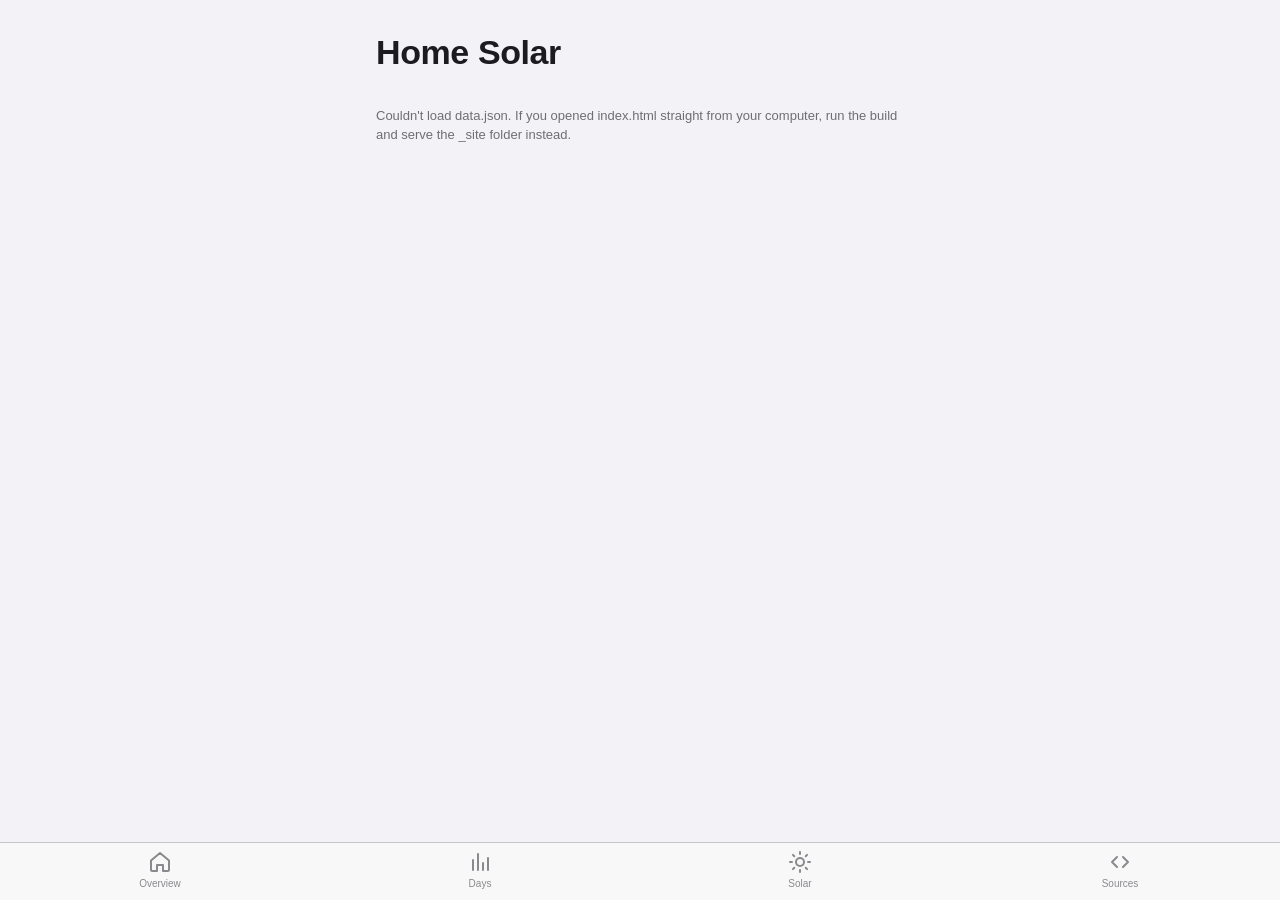
==== web/index.html @ be5fdb55 "Turn off pinch and double-tap zoom Co-Authored-By: Claude Opus 5.5 <noreply@anthropic.com> Claude-Se" ====
<!doctype html>
<html lang="en">
<head>
<meta charset="utf-8">
<meta name="viewport" content="width=device-width, initial-scale=1, maximum-scale=1, user-scalable=no, viewport-fit=cover">
<meta name="theme-color" content="#F2F2F7" media="(prefers-color-scheme: light)">
<meta name="theme-color" content="#000000" media="(prefers-color-scheme: dark)">
<meta name="apple-mobile-web-app-capable" content="yes">
<meta name="apple-mobile-web-app-status-bar-style" content="default">
<meta name="apple-mobile-web-app-title" content="Solar">
<meta name="robots" content="noindex">
<title>Home Solar</title>
<link rel="icon" href="icon.svg" type="image/svg+xml">
<link rel="apple-touch-icon" href="icon-180.png">
<link rel="manifest" href="manifest.webmanifest">
<link rel="stylesheet" href="style.css">
</head>
<body>
<main id="view" aria-live="polite"></main>
<nav class="tabs" aria-label="Tabs">
  <a href="#overview" data-tab="overview"><svg viewBox="0 0 24 24" aria-hidden="true"><path d="M3 10.5L12 3l9 7.5V20a1 1 0 0 1-1 1h-5v-6h-6v6H4a1 1 0 0 1-1-1z"/></svg>Overview</a>
  <a href="#days" data-tab="days"><svg viewBox="0 0 24 24" aria-hidden="true"><path d="M5 20V10M10 20V4M15 20v-7M20 20V8"/></svg>Days</a>
  <a href="#solar" data-tab="solar"><svg viewBox="0 0 24 24" aria-hidden="true"><circle cx="12" cy="12" r="4"/><path d="M12 2v2M12 20v2M4.9 4.9l1.4 1.4M17.7 17.7l1.4 1.4M2 12h2M20 12h2M4.9 19.1l1.4-1.4M17.7 6.3l1.4-1.4"/></svg>Solar</a>
  <a href="#sources" data-tab="sources"><svg viewBox="0 0 24 24" aria-hidden="true"><path d="M9 7L4 12l5 5M15 7l5 5-5 5"/></svg>Sources</a>
</nav>
<script src="app.js"></script>
</body>
</html>
---- web/style.css ----
:root {
  --bg: #F2F2F7;
  --card: #FFFFFF;
  --text: #1C1C1E;
  --muted: #6E6E73;
  --faint: #8A8A8E;
  --sep: #E5E5EA;
  --track: #E5E5EA;
  --chev: #C4C4C6;
  --tabbar: rgba(249, 249, 249, 0.92);
  --tabline: #C6C6C8;
  --accent: #0A66D8;
  --grid: #0A66D8;
  --solar: #F08A00;
  --back: #1BAF7A;
  --select: #EEF3FB;
  --good: #248A3D;
  color-scheme: light;
}
@media (prefers-color-scheme: dark) {
  :root {
    --bg: #000000;
    --card: #1C1C1E;
    --text: #F5F5F7;
    --muted: #A1A1A6;
    --faint: #8E8E93;
    --sep: #38383A;
    --track: #3A3A3C;
    --chev: #5A5A5E;
    --tabbar: rgba(22, 22, 24, 0.92);
    --tabline: #38383A;
    --accent: #409CFF;
    --grid: #409CFF;
    --solar: #FF9F0A;
    --back: #22B07D;
    --select: #1F2A3A;
    --good: #30D158;
    color-scheme: dark;
  }
}

* { box-sizing: border-box; }
html { -webkit-text-size-adjust: 100%; touch-action: pan-x pan-y; }  /* no pinch or double-tap zoom */
body {
  margin: 0;
  background: var(--bg);
  color: var(--text);
  font: 17px/1.3 -apple-system, BlinkMacSystemFont, "SF Pro Text", "Helvetica Neue", Helvetica, Arial, sans-serif;
  -webkit-font-smoothing: antialiased;
  -webkit-tap-highlight-color: transparent;
}
a { color: var(--accent); }
button { font: inherit; color: inherit; }
.num { font-variant-numeric: tabular-nums; }

main {
  max-width: 560px;
  margin: 0 auto;
  padding: calc(env(safe-area-inset-top) + 28px) 16px calc(env(safe-area-inset-bottom) + 104px);
  display: flex;
  flex-direction: column;
  gap: 20px;
}

/* headers */
.head { display: flex; align-items: flex-end; justify-content: space-between; gap: 12px; }
.eyebrow { font-size: 13px; font-weight: 600; letter-spacing: .2px; color: var(--muted); text-transform: uppercase; }
h1 { margin: 2px 0 0; font-size: 34px; font-weight: 700; letter-spacing: -.4px; }
.monthnav { display: flex; gap: 4px; }
.monthnav button {
  width: 44px; height: 44px; border: 0; border-radius: 22px; background: var(--card);
  display: grid; place-items: center; cursor: pointer; color: var(--accent);
}
.monthnav button:disabled { color: var(--chev); cursor: default; }
.monthnav svg { width: 18px; height: 18px; fill: none; stroke: currentColor; stroke-width: 2.4; stroke-linecap: round; stroke-linejoin: round; }

/* cards */
.card { background: var(--card); border-radius: 16px; padding: 18px; display: flex; flex-direction: column; gap: 12px; }
.label { font-size: 15px; color: var(--muted); }
.small { font-size: 13px; color: var(--muted); line-height: 1.45; }
.hero { display: flex; align-items: baseline; gap: 6px; }
.hero b { font-size: 56px; font-weight: 600; letter-spacing: -1.5px; line-height: 1; }
.hero span { font-size: 20px; font-weight: 500; color: var(--muted); }
.split { display: flex; height: 8px; gap: 2px; border-radius: 4px; overflow: hidden; }
.split i { display: block; height: 100%; }
.legend { display: flex; flex-wrap: wrap; gap: 6px 16px; font-size: 13px; color: var(--muted); }
.legend span { display: inline-flex; align-items: center; gap: 6px; }
.legend i { width: 8px; height: 8px; border-radius: 2px; display: inline-block; }

.tiles { display: grid; grid-template-columns: repeat(2, minmax(0, 1fr)); gap: 12px; }
.tile { background: var(--card); border-radius: 16px; padding: 14px 16px; display: flex; flex-direction: column; gap: 4px; }
.tile .k { display: flex; align-items: center; gap: 6px; font-size: 13px; color: var(--muted); }
.tile .k svg { width: 14px; height: 14px; fill: none; stroke-width: 2.4; stroke-linecap: round; stroke-linejoin: round; }
.tile .v { font-size: 26px; font-weight: 600; }
.tile .v small { font-size: 15px; font-weight: 500; color: var(--muted); }

/* grouped list */
.list { background: var(--card); border-radius: 12px; overflow: hidden; }
.row { display: flex; justify-content: space-between; align-items: center; gap: 12px; padding: 12px 16px; min-height: 46px; }
.row + .row { border-top: .5px solid var(--sep); }
.row .val { color: var(--muted); text-align: right; }
.row .strong { color: var(--text); font-weight: 600; }
a.row { color: var(--text); text-decoration: none; }
.chev { width: 9px; height: 15px; fill: none; stroke: var(--chev); stroke-width: 2.2; stroke-linecap: round; stroke-linejoin: round; flex-shrink: 0; }
.section { font-size: 13px; color: var(--muted); padding: 0 16px; margin-bottom: -12px; text-transform: uppercase; }
.foot { font-size: 13px; color: var(--muted); padding: 0 16px; margin-top: -12px; line-height: 1.4; }
.ok { color: var(--good); font-weight: 500; }

.icon { width: 30px; height: 30px; border-radius: 7px; display: grid; place-items: center; flex-shrink: 0; }
.icon svg { width: 18px; height: 18px; fill: none; stroke: #fff; stroke-width: 2.2; stroke-linecap: round; stroke-linejoin: round; }

/* days chart */
.seg { display: flex; gap: 2px; padding: 2px; border-radius: 9px; background: var(--track); margin-bottom: -8px; }
.seg button { flex: 1; min-height: 32px; border: 0; border-radius: 7px; background: transparent; font-size: 13px; font-weight: 500; cursor: pointer; }
.seg button[aria-pressed="true"] { background: var(--card); box-shadow: 0 1px 3px rgba(0,0,0,.12); }
@media (prefers-color-scheme: dark) { .seg button[aria-pressed="true"] { background: #636366; } }
.chartwrap { position: relative; }
.chart { display: flex; align-items: stretch; gap: 2px; }
.chart button {
  flex: 1; min-width: 0; padding: 0; border: 0; border-radius: 4px; background: transparent; cursor: pointer;
  display: flex; flex-direction: column;
}
.chart button[aria-pressed="true"] { background: var(--select); }
.chart .up { display: flex; flex-direction: column; justify-content: flex-end; align-items: center; }
.chart .dn { display: flex; flex-direction: column; justify-content: flex-start; align-items: center; border-top: 1px solid var(--sep); }
.chart i { display: block; width: min(7px, 70%); flex-shrink: 0; }
.chart .gap { opacity: .25; }
.avg { position: absolute; left: 0; right: 0; border-top: 1.5px dashed var(--muted); opacity: .7; pointer-events: none; }
.legend i.dash { width: 12px; height: 0; border-top: 1.5px dashed var(--muted); border-radius: 0; }
.axis { display: flex; justify-content: space-between; font-size: 11px; color: var(--muted); padding: 0 2px; }

/* today curve */
.curve { width: 100%; height: 120px; display: block; }

/* panels */
.pgrid { display: grid; grid-template-columns: repeat(4, minmax(0, 1fr)); gap: 8px; margin-top: -8px; }
.panel { background: var(--card); border-radius: 12px; padding: 10px 10px 9px; display: flex; flex-direction: column; gap: 4px; outline-offset: -2px; }
.panel .id { font-size: 12px; color: var(--muted); }
.panel .wh { font-size: 19px; font-weight: 600; }
.panel .wh small { font-size: 12px; font-weight: 500; color: var(--muted); }
.bar { height: 4px; border-radius: 2px; background: var(--track); overflow: hidden; }
.bar i { display: block; height: 100%; background: var(--solar); }
.bar.thick { height: 8px; border-radius: 4px; }
.back { display: inline-flex; align-items: center; gap: 2px; min-height: 44px; margin: -14px 0 -18px -6px; text-decoration: none; font-size: 17px; }
.back svg { width: 22px; height: 22px; fill: none; stroke: currentColor; stroke-width: 2.4; stroke-linecap: round; stroke-linejoin: round; }

.empty { text-align: center; padding: 28px 18px; align-items: center; }
.empty .big { width: 52px; height: 52px; border-radius: 14px; display: grid; place-items: center; background: var(--solar); }
.empty .big svg { width: 28px; height: 28px; fill: none; stroke: #fff; stroke-width: 2; stroke-linecap: round; }
.empty h2 { margin: 4px 0 0; font-size: 20px; font-weight: 600; }

/* tab bar */
.tabs {
  position: fixed; left: 0; right: 0; bottom: 0; z-index: 5;
  display: flex; justify-content: space-around;
  padding: 7px 0 calc(env(safe-area-inset-bottom) + 6px);
  background: var(--tabbar);
  -webkit-backdrop-filter: saturate(180%) blur(20px); backdrop-filter: saturate(180%) blur(20px);
  border-top: .5px solid var(--tabline);
}
.tabs a {
  display: flex; flex-direction: column; align-items: center; gap: 3px; min-width: 64px; min-height: 44px;
  color: var(--faint); text-decoration: none; font-size: 10px; font-weight: 500;
}
.tabs a[aria-current="page"] { color: var(--accent); }
.tabs svg { width: 24px; height: 24px; fill: none; stroke: currentColor; stroke-width: 2; stroke-linecap: round; stroke-linejoin: round; }

.loading { color: var(--muted); text-align: center; padding-top: 30vh; }
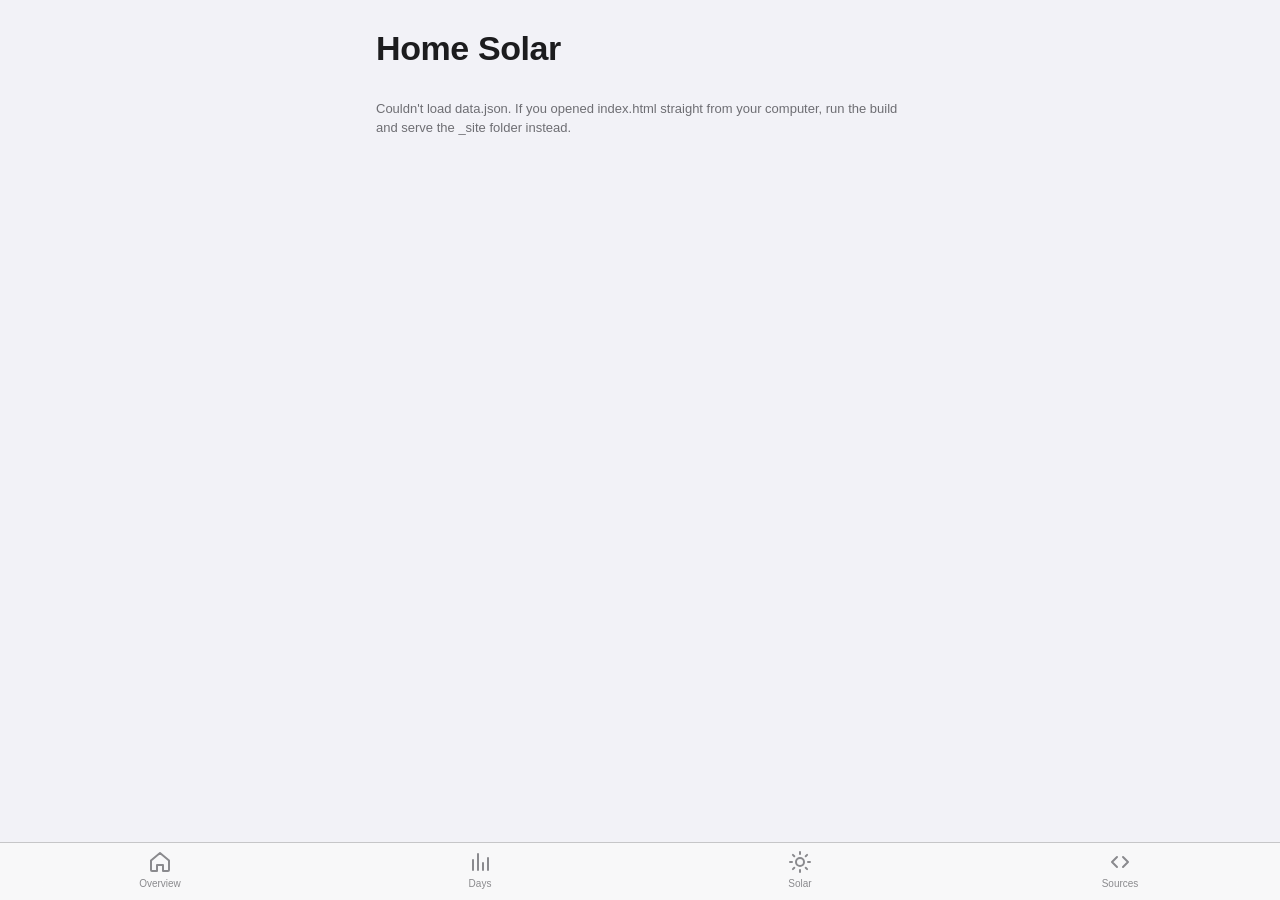
==== commit 63101cd0: "Encrypt the published data and add a passphrase / Face ID lock With a SITE_PASSPHRASE secret, the bu" ====
--- a/web/index.html
+++ b/web/index.html
@@ -23,6 +23,7 @@
   <a href="#solar" data-tab="solar"><svg viewBox="0 0 24 24" aria-hidden="true"><circle cx="12" cy="12" r="4"/><path d="M12 2v2M12 20v2M4.9 4.9l1.4 1.4M17.7 17.7l1.4 1.4M2 12h2M20 12h2M4.9 19.1l1.4-1.4M17.7 6.3l1.4-1.4"/></svg>Solar</a>
   <a href="#sources" data-tab="sources"><svg viewBox="0 0 24 24" aria-hidden="true"><path d="M9 7L4 12l5 5M15 7l5 5-5 5"/></svg>Sources</a>
 </nav>
+<script src="lock.js"></script>
 <script src="app.js"></script>
 </body>
 </html>
--- a/web/style.css
+++ b/web/style.css
@@ -13,6 +13,7 @@
   --grid: #0A66D8;
   --solar: #F08A00;
   --back: #1BAF7A;
+  --warn: #D97706;
   --select: #EEF3FB;
   --good: #248A3D;
   color-scheme: light;
@@ -33,6 +34,7 @@
     --grid: #409CFF;
     --solar: #FF9F0A;
     --back: #22B07D;
+    --warn: #FF9F0A;
     --select: #1F2A3A;
     --good: #30D158;
     color-scheme: dark;
@@ -65,7 +67,7 @@
 /* headers */
 .head { display: flex; align-items: flex-end; justify-content: space-between; gap: 12px; }
 .eyebrow { font-size: 13px; font-weight: 600; letter-spacing: .2px; color: var(--muted); text-transform: uppercase; }
-h1 { margin: 2px 0 0; font-size: 34px; font-weight: 700; letter-spacing: -.4px; }
+h1 { margin: 2px 0 0; font-size: 34px; line-height: 1.1; font-weight: 700; letter-spacing: -.4px; }
 .monthnav { display: flex; gap: 4px; }
 .monthnav button {
   width: 44px; height: 44px; border: 0; border-radius: 22px; background: var(--card);
@@ -73,6 +75,37 @@
 }
 .monthnav button:disabled { color: var(--chev); cursor: default; }
 .monthnav svg { width: 18px; height: 18px; fill: none; stroke: currentColor; stroke-width: 2.4; stroke-linecap: round; stroke-linejoin: round; }
+
+/* month chips */
+.seg.years { margin: -6px 0 0; }
+.seg.years button { font-size: 15px; min-height: 34px; }
+.chips { display: flex; gap: 8px; overflow-x: auto; margin: -8px -16px 0; padding: 2px 16px 4px; scrollbar-width: none; scroll-behavior: smooth; }
+.chips::-webkit-scrollbar { display: none; }
+.chip { flex-shrink: 0; min-height: 36px; padding: 0 14px; border: 0; border-radius: 18px; background: var(--card); color: var(--text); font-size: 15px; font-weight: 500; cursor: pointer; }
+.chip[aria-pressed="true"] { background: var(--accent); color: #fff; }
+
+/* highlights */
+.hls .hl { display: flex; gap: 12px; padding: 14px 16px; }
+.hls .hl + .hl { border-top: .5px solid var(--sep); }
+.hl-ic { width: 22px; flex-shrink: 0; padding-top: 1px; }
+.hl-ic svg { width: 20px; height: 20px; fill: none; stroke: currentColor; stroke-width: 2; stroke-linecap: round; stroke-linejoin: round; }
+.hl-body { display: flex; flex-direction: column; gap: 3px; min-width: 0; flex: 1; }
+.hl-t { font-size: 16px; font-weight: 600; }
+.cmp { display: flex; flex-direction: column; gap: 6px; margin-top: 8px; }
+.cmp-row { display: grid; grid-template-columns: 76px minmax(0, 1fr) 40px; align-items: center; gap: 8px; font-size: 13px; }
+.cmp-l { color: var(--muted); white-space: nowrap; overflow: hidden; text-overflow: ellipsis; }
+.cmp-bar { height: 8px; border-radius: 4px; background: var(--track); overflow: hidden; }
+.cmp-bar i { display: block; height: 100%; border-radius: 4px; }
+.cmp-v { text-align: right; font-weight: 500; }
+.cmp-u { font-size: 11px; color: var(--muted); text-align: right; }
+
+/* year chart */
+.ychart { display: flex; gap: 4px; align-items: flex-end; }
+.ybar { flex: 1; min-width: 0; padding: 4px 0 0; border: 0; border-radius: 6px; background: transparent; cursor: pointer; display: flex; flex-direction: column; align-items: center; gap: 4px; opacity: .4; }
+.ybar.on { opacity: 1; background: var(--select); }
+.ystack { display: flex; flex-direction: column; justify-content: flex-end; align-items: center; width: 100%; }
+.ystack i { display: block; width: min(16px, 70%); }
+.ylab { font-size: 11px; color: var(--muted); padding-bottom: 4px; }
 
 /* cards */
 .card { background: var(--card); border-radius: 16px; padding: 18px; display: flex; flex-direction: column; gap: 12px; }
@@ -129,25 +162,18 @@
 .legend i.dash { width: 12px; height: 0; border-top: 1.5px dashed var(--muted); border-radius: 0; }
 .axis { display: flex; justify-content: space-between; font-size: 11px; color: var(--muted); padding: 0 2px; }
 
+/* alerts */
+.banner { display: flex; align-items: center; gap: 12px; padding: 14px 16px; border-radius: 14px; background: color-mix(in srgb, var(--warn) 16%, var(--card)); color: var(--text); text-decoration: none; }
+.banner-ic { color: var(--warn); width: 24px; flex-shrink: 0; }
+.banner-ic svg, .hl-list .hl-ic svg { width: 22px; height: 22px; fill: none; stroke: currentColor; stroke-width: 2; stroke-linecap: round; stroke-linejoin: round; }
+
+/* weather and sun */
+.wx { display: flex; align-items: center; gap: 12px; }
+.sunarc { width: 100%; height: auto; display: block; }
+
 /* today curve */
 .curve { width: 100%; height: 120px; display: block; }
 
-/* panels */
-.pgrid { display: grid; grid-template-columns: repeat(4, minmax(0, 1fr)); gap: 8px; margin-top: -8px; }
-.panel { background: var(--card); border-radius: 12px; padding: 10px 10px 9px; display: flex; flex-direction: column; gap: 4px; outline-offset: -2px; }
-.panel .id { font-size: 12px; color: var(--muted); }
-.panel .wh { font-size: 19px; font-weight: 600; }
-.panel .wh small { font-size: 12px; font-weight: 500; color: var(--muted); }
-.bar { height: 4px; border-radius: 2px; background: var(--track); overflow: hidden; }
-.bar i { display: block; height: 100%; background: var(--solar); }
-.bar.thick { height: 8px; border-radius: 4px; }
-.back { display: inline-flex; align-items: center; gap: 2px; min-height: 44px; margin: -14px 0 -18px -6px; text-decoration: none; font-size: 17px; }
-.back svg { width: 22px; height: 22px; fill: none; stroke: currentColor; stroke-width: 2.4; stroke-linecap: round; stroke-linejoin: round; }
-
-.empty { text-align: center; padding: 28px 18px; align-items: center; }
-.empty .big { width: 52px; height: 52px; border-radius: 14px; display: grid; place-items: center; background: var(--solar); }
-.empty .big svg { width: 28px; height: 28px; fill: none; stroke: #fff; stroke-width: 2; stroke-linecap: round; }
-.empty h2 { margin: 4px 0 0; font-size: 20px; font-weight: 600; }
 
 /* tab bar */
 .tabs {
@@ -166,3 +192,23 @@
 .tabs svg { width: 24px; height: 24px; fill: none; stroke: currentColor; stroke-width: 2; stroke-linecap: round; stroke-linejoin: round; }
 
 .loading { color: var(--muted); text-align: center; padding-top: 30vh; }
+
+/* small bars */
+.bar { height: 4px; border-radius: 2px; background: var(--track); overflow: hidden; display: block; }
+.bar i { display: block; height: 100%; background: var(--solar); border-radius: inherit; }
+.bar.thick { height: 8px; border-radius: 4px; }
+
+/* lock screen */
+body.locked .tabs { display: none; }
+.lock { min-height: 70vh; display: flex; flex-direction: column; align-items: center; justify-content: center; gap: 14px; max-width: 360px; margin: 0 auto; width: 100%; }
+.lock-ic { width: 64px; height: 64px; border-radius: 18px; background: var(--solar); display: grid; place-items: center; }
+.lock-ic svg { width: 32px; height: 32px; fill: none; stroke: #fff; stroke-width: 2; stroke-linecap: round; stroke-linejoin: round; }
+.lock-form { display: flex; flex-direction: column; gap: 8px; width: 100%; }
+.lock-form input { height: 50px; border-radius: 12px; border: 0; background: var(--card); color: var(--text); font-size: 17px; padding: 0 16px; }
+.lock-form input:focus { outline: 2px solid var(--accent); }
+.btn { display: flex; align-items: center; justify-content: center; gap: 8px; width: 100%; min-height: 50px; border: 0; border-radius: 12px; background: var(--accent); color: #fff; font-size: 17px; font-weight: 600; cursor: pointer; }
+.btn svg { width: 22px; height: 22px; fill: none; stroke: currentColor; stroke-width: 2; stroke-linecap: round; stroke-linejoin: round; }
+.btn.secondary { background: var(--card); color: var(--accent); }
+.btn:disabled { opacity: .6; }
+.err { color: var(--warn); min-height: 1.2em; margin: 0; text-align: center; }
+button.linkrow { width: 100%; border: 0; border-top: .5px solid var(--sep); background: transparent; color: var(--warn); font-size: 17px; text-align: left; cursor: pointer; }
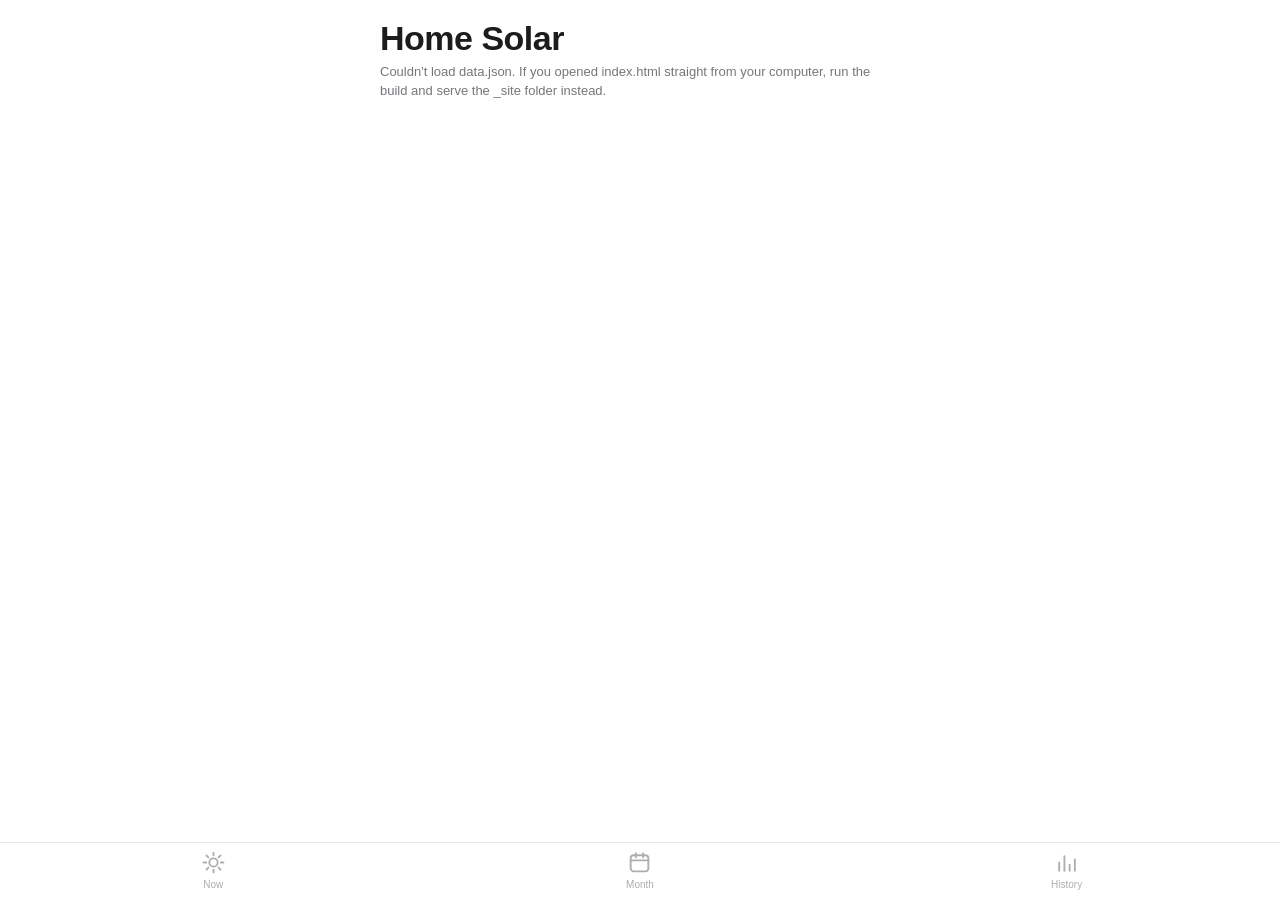
==== commit 179c627c: "Redesign: Now, Month and History tabs with settings in a sheet Two data colours (graphite for the gr" ====
--- a/web/index.html
+++ b/web/index.html
@@ -3,7 +3,7 @@
 <head>
 <meta charset="utf-8">
 <meta name="viewport" content="width=device-width, initial-scale=1, maximum-scale=1, user-scalable=no, viewport-fit=cover">
-<meta name="theme-color" content="#F2F2F7" media="(prefers-color-scheme: light)">
+<meta name="theme-color" content="#FFFFFF" media="(prefers-color-scheme: light)">
 <meta name="theme-color" content="#000000" media="(prefers-color-scheme: dark)">
 <meta name="apple-mobile-web-app-capable" content="yes">
 <meta name="apple-mobile-web-app-status-bar-style" content="default">
@@ -18,10 +18,9 @@
 <body>
 <main id="view" aria-live="polite"></main>
 <nav class="tabs" aria-label="Tabs">
-  <a href="#overview" data-tab="overview"><svg viewBox="0 0 24 24" aria-hidden="true"><path d="M3 10.5L12 3l9 7.5V20a1 1 0 0 1-1 1h-5v-6h-6v6H4a1 1 0 0 1-1-1z"/></svg>Overview</a>
-  <a href="#days" data-tab="days"><svg viewBox="0 0 24 24" aria-hidden="true"><path d="M5 20V10M10 20V4M15 20v-7M20 20V8"/></svg>Days</a>
-  <a href="#solar" data-tab="solar"><svg viewBox="0 0 24 24" aria-hidden="true"><circle cx="12" cy="12" r="4"/><path d="M12 2v2M12 20v2M4.9 4.9l1.4 1.4M17.7 17.7l1.4 1.4M2 12h2M20 12h2M4.9 19.1l1.4-1.4M17.7 6.3l1.4-1.4"/></svg>Solar</a>
-  <a href="#sources" data-tab="sources"><svg viewBox="0 0 24 24" aria-hidden="true"><path d="M9 7L4 12l5 5M15 7l5 5-5 5"/></svg>Sources</a>
+  <a href="#now" data-tab="now"><svg viewBox="0 0 24 24" aria-hidden="true"><circle cx="12" cy="12" r="4"/><path d="M12 2.5v2.5M12 19v2.5M2.5 12H5M19 12h2.5M5.3 5.3l1.8 1.8M16.9 16.9l1.8 1.8M5.3 18.7l1.8-1.8M16.9 7.1l1.8-1.8"/></svg>Now</a>
+  <a href="#month" data-tab="month"><svg viewBox="0 0 24 24" aria-hidden="true"><rect x="3.5" y="5" width="17" height="15.5" rx="3"/><path d="M3.5 10h17M8.5 3v4M15.5 3v4"/></svg>Month</a>
+  <a href="#history" data-tab="history"><svg viewBox="0 0 24 24" aria-hidden="true"><path d="M5 20v-8M10 20V6M15 20v-6M20 20V9"/></svg>History</a>
 </nav>
 <script src="lock.js"></script>
 <script src="app.js"></script>
--- a/web/style.css
+++ b/web/style.css
@@ -1,42 +1,45 @@
+/* Two data colors only: graphite is what you pay the grid, orange is what the roof makes.
+   Green and red are kept for system status. Sections are separated by rules, not cards. */
 :root {
-  --bg: #F2F2F7;
-  --card: #FFFFFF;
+  --bg: #FFFFFF;
   --text: #1C1C1E;
-  --muted: #6E6E73;
-  --faint: #8A8A8E;
-  --sep: #E5E5EA;
-  --track: #E5E5EA;
-  --chev: #C4C4C6;
-  --tabbar: rgba(249, 249, 249, 0.92);
-  --tabline: #C6C6C8;
-  --accent: #0A66D8;
-  --grid: #0A66D8;
-  --solar: #F08A00;
-  --back: #1BAF7A;
-  --warn: #D97706;
-  --select: #EEF3FB;
-  --good: #248A3D;
+  --muted: #76767B;
+  --faint: #AEAEB2;
+  --rule: #E6E6E9;
+  --well: #F2F2F4;
+  --grid: #3A3A3C;
+  --grid-est: #8E8E93;
+  --sun: #E8830C;
+  --sunwash: #FBE3C4;
+  --ok: #2E9E5B;
+  --bad: #D33A2C;
+  --tabbar: rgba(255, 255, 255, 0.92);
+  --scrim: rgba(0, 0, 0, 0.32);
+  --sheet: #FFFFFF;
+  /* kept for the lock screen */
+  --card: var(--well);
+  --accent: var(--text);
+  --solar: var(--sun);
+  --warn: var(--bad);
   color-scheme: light;
 }
 @media (prefers-color-scheme: dark) {
   :root {
     --bg: #000000;
-    --card: #1C1C1E;
     --text: #F5F5F7;
-    --muted: #A1A1A6;
-    --faint: #8E8E93;
-    --sep: #38383A;
-    --track: #3A3A3C;
-    --chev: #5A5A5E;
-    --tabbar: rgba(22, 22, 24, 0.92);
-    --tabline: #38383A;
-    --accent: #409CFF;
-    --grid: #409CFF;
-    --solar: #FF9F0A;
-    --back: #22B07D;
-    --warn: #FF9F0A;
-    --select: #1F2A3A;
-    --good: #30D158;
+    --muted: #9C9CA1;
+    --faint: #5E5E63;
+    --rule: #2A2A2D;
+    --well: #1C1C1E;
+    --grid: #C7C7CC;
+    --grid-est: #6E6E73;
+    --sun: #FF9F0A;
+    --sunwash: #3D2A0F;
+    --ok: #30D158;
+    --bad: #FF6B5E;
+    --tabbar: rgba(18, 18, 20, 0.92);
+    --scrim: rgba(0, 0, 0, 0.6);
+    --sheet: #1C1C1E;
     color-scheme: dark;
   }
 }
@@ -47,133 +50,161 @@
   margin: 0;
   background: var(--bg);
   color: var(--text);
-  font: 17px/1.3 -apple-system, BlinkMacSystemFont, "SF Pro Text", "Helvetica Neue", Helvetica, Arial, sans-serif;
+  font: 17px/1.4 -apple-system, BlinkMacSystemFont, "SF Pro Text", "Helvetica Neue", Helvetica, Arial, sans-serif;
   -webkit-font-smoothing: antialiased;
   -webkit-tap-highlight-color: transparent;
 }
-a { color: var(--accent); }
+body.noscroll { overflow: hidden; }
+a { color: inherit; }
 button { font: inherit; color: inherit; }
-.num { font-variant-numeric: tabular-nums; }
+.num, .v, td { font-variant-numeric: tabular-nums; }
+:focus-visible { outline: 2px solid var(--sun); outline-offset: 2px; }
 
 main {
   max-width: 560px;
   margin: 0 auto;
-  padding: calc(env(safe-area-inset-top) + 28px) 16px calc(env(safe-area-inset-bottom) + 104px);
-  display: flex;
-  flex-direction: column;
-  gap: 20px;
-}
-
-/* headers */
-.head { display: flex; align-items: flex-end; justify-content: space-between; gap: 12px; }
-.eyebrow { font-size: 13px; font-weight: 600; letter-spacing: .2px; color: var(--muted); text-transform: uppercase; }
-h1 { margin: 2px 0 0; font-size: 34px; line-height: 1.1; font-weight: 700; letter-spacing: -.4px; }
-.monthnav { display: flex; gap: 4px; }
-.monthnav button {
-  width: 44px; height: 44px; border: 0; border-radius: 22px; background: var(--card);
-  display: grid; place-items: center; cursor: pointer; color: var(--accent);
-}
-.monthnav button:disabled { color: var(--chev); cursor: default; }
-.monthnav svg { width: 18px; height: 18px; fill: none; stroke: currentColor; stroke-width: 2.4; stroke-linecap: round; stroke-linejoin: round; }
-
-/* month chips */
-.seg.years { margin: -6px 0 0; }
-.seg.years button { font-size: 15px; min-height: 34px; }
-.chips { display: flex; gap: 8px; overflow-x: auto; margin: -8px -16px 0; padding: 2px 16px 4px; scrollbar-width: none; scroll-behavior: smooth; }
-.chips::-webkit-scrollbar { display: none; }
-.chip { flex-shrink: 0; min-height: 36px; padding: 0 14px; border: 0; border-radius: 18px; background: var(--card); color: var(--text); font-size: 15px; font-weight: 500; cursor: pointer; }
-.chip[aria-pressed="true"] { background: var(--accent); color: #fff; }
-
-/* highlights */
-.hls .hl { display: flex; gap: 12px; padding: 14px 16px; }
-.hls .hl + .hl { border-top: .5px solid var(--sep); }
-.hl-ic { width: 22px; flex-shrink: 0; padding-top: 1px; }
-.hl-ic svg { width: 20px; height: 20px; fill: none; stroke: currentColor; stroke-width: 2; stroke-linecap: round; stroke-linejoin: round; }
-.hl-body { display: flex; flex-direction: column; gap: 3px; min-width: 0; flex: 1; }
-.hl-t { font-size: 16px; font-weight: 600; }
-.cmp { display: flex; flex-direction: column; gap: 6px; margin-top: 8px; }
-.cmp-row { display: grid; grid-template-columns: 76px minmax(0, 1fr) 40px; align-items: center; gap: 8px; font-size: 13px; }
-.cmp-l { color: var(--muted); white-space: nowrap; overflow: hidden; text-overflow: ellipsis; }
-.cmp-bar { height: 8px; border-radius: 4px; background: var(--track); overflow: hidden; }
-.cmp-bar i { display: block; height: 100%; border-radius: 4px; }
-.cmp-v { text-align: right; font-weight: 500; }
-.cmp-u { font-size: 11px; color: var(--muted); text-align: right; }
-
-/* year chart */
-.ychart { display: flex; gap: 4px; align-items: flex-end; }
-.ybar { flex: 1; min-width: 0; padding: 4px 0 0; border: 0; border-radius: 6px; background: transparent; cursor: pointer; display: flex; flex-direction: column; align-items: center; gap: 4px; opacity: .4; }
-.ybar.on { opacity: 1; background: var(--select); }
-.ystack { display: flex; flex-direction: column; justify-content: flex-end; align-items: center; width: 100%; }
-.ystack i { display: block; width: min(16px, 70%); }
-.ylab { font-size: 11px; color: var(--muted); padding-bottom: 4px; }
-
-/* cards */
-.card { background: var(--card); border-radius: 16px; padding: 18px; display: flex; flex-direction: column; gap: 12px; }
-.label { font-size: 15px; color: var(--muted); }
-.small { font-size: 13px; color: var(--muted); line-height: 1.45; }
-.hero { display: flex; align-items: baseline; gap: 6px; }
-.hero b { font-size: 56px; font-weight: 600; letter-spacing: -1.5px; line-height: 1; }
-.hero span { font-size: 20px; font-weight: 500; color: var(--muted); }
-.split { display: flex; height: 8px; gap: 2px; border-radius: 4px; overflow: hidden; }
-.split i { display: block; height: 100%; }
-.legend { display: flex; flex-wrap: wrap; gap: 6px 16px; font-size: 13px; color: var(--muted); }
-.legend span { display: inline-flex; align-items: center; gap: 6px; }
-.legend i { width: 8px; height: 8px; border-radius: 2px; display: inline-block; }
-
-.tiles { display: grid; grid-template-columns: repeat(2, minmax(0, 1fr)); gap: 12px; }
-.tile { background: var(--card); border-radius: 16px; padding: 14px 16px; display: flex; flex-direction: column; gap: 4px; }
-.tile .k { display: flex; align-items: center; gap: 6px; font-size: 13px; color: var(--muted); }
-.tile .k svg { width: 14px; height: 14px; fill: none; stroke-width: 2.4; stroke-linecap: round; stroke-linejoin: round; }
-.tile .v { font-size: 26px; font-weight: 600; }
-.tile .v small { font-size: 15px; font-weight: 500; color: var(--muted); }
-
-/* grouped list */
-.list { background: var(--card); border-radius: 12px; overflow: hidden; }
-.row { display: flex; justify-content: space-between; align-items: center; gap: 12px; padding: 12px 16px; min-height: 46px; }
-.row + .row { border-top: .5px solid var(--sep); }
-.row .val { color: var(--muted); text-align: right; }
-.row .strong { color: var(--text); font-weight: 600; }
-a.row { color: var(--text); text-decoration: none; }
-.chev { width: 9px; height: 15px; fill: none; stroke: var(--chev); stroke-width: 2.2; stroke-linecap: round; stroke-linejoin: round; flex-shrink: 0; }
-.section { font-size: 13px; color: var(--muted); padding: 0 16px; margin-bottom: -12px; text-transform: uppercase; }
-.foot { font-size: 13px; color: var(--muted); padding: 0 16px; margin-top: -12px; line-height: 1.4; }
-.ok { color: var(--good); font-weight: 500; }
-
-.icon { width: 30px; height: 30px; border-radius: 7px; display: grid; place-items: center; flex-shrink: 0; }
-.icon svg { width: 18px; height: 18px; fill: none; stroke: #fff; stroke-width: 2.2; stroke-linecap: round; stroke-linejoin: round; }
-
-/* days chart */
-.seg { display: flex; gap: 2px; padding: 2px; border-radius: 9px; background: var(--track); margin-bottom: -8px; }
-.seg button { flex: 1; min-height: 32px; border: 0; border-radius: 7px; background: transparent; font-size: 13px; font-weight: 500; cursor: pointer; }
-.seg button[aria-pressed="true"] { background: var(--card); box-shadow: 0 1px 3px rgba(0,0,0,.12); }
-@media (prefers-color-scheme: dark) { .seg button[aria-pressed="true"] { background: #636366; } }
-.chartwrap { position: relative; }
-.chart { display: flex; align-items: stretch; gap: 2px; }
-.chart button {
-  flex: 1; min-width: 0; padding: 0; border: 0; border-radius: 4px; background: transparent; cursor: pointer;
-  display: flex; flex-direction: column;
-}
-.chart button[aria-pressed="true"] { background: var(--select); }
-.chart .up { display: flex; flex-direction: column; justify-content: flex-end; align-items: center; }
-.chart .dn { display: flex; flex-direction: column; justify-content: flex-start; align-items: center; border-top: 1px solid var(--sep); }
-.chart i { display: block; width: min(7px, 70%); flex-shrink: 0; }
-.chart .gap { opacity: .25; }
-.avg { position: absolute; left: 0; right: 0; border-top: 1.5px dashed var(--muted); opacity: .7; pointer-events: none; }
-.legend i.dash { width: 12px; height: 0; border-top: 1.5px dashed var(--muted); border-radius: 0; }
-.axis { display: flex; justify-content: space-between; font-size: 11px; color: var(--muted); padding: 0 2px; }
-
-/* alerts */
-.banner { display: flex; align-items: center; gap: 12px; padding: 14px 16px; border-radius: 14px; background: color-mix(in srgb, var(--warn) 16%, var(--card)); color: var(--text); text-decoration: none; }
-.banner-ic { color: var(--warn); width: 24px; flex-shrink: 0; }
-.banner-ic svg, .hl-list .hl-ic svg { width: 22px; height: 22px; fill: none; stroke: currentColor; stroke-width: 2; stroke-linecap: round; stroke-linejoin: round; }
-
-/* weather and sun */
-.wx { display: flex; align-items: center; gap: 12px; }
-.sunarc { width: 100%; height: auto; display: block; }
-
-/* today curve */
-.curve { width: 100%; height: 120px; display: block; }
-
+  padding: calc(env(safe-area-inset-top) + 20px) max(20px, env(safe-area-inset-right)) calc(env(safe-area-inset-bottom) + 100px) max(20px, env(safe-area-inset-left));
+}
+
+/* type: one scale */
+h1 { margin: 0; font-size: 34px; line-height: 1.1; font-weight: 700; letter-spacing: -.5px; }
+h2 { margin: 0; font-size: 17px; font-weight: 600; }
+.eyebrow { font-size: 13px; font-weight: 500; color: var(--muted); }
+.label, .group-label { font-size: 13px; font-weight: 500; color: var(--muted); }
+.group-label { margin: 0 0 2px; }
+.sub + .group-label, .rows + .group-label { margin-top: 22px; }
+.sub { font-size: 13px; color: var(--muted); line-height: 1.45; margin: 6px 0 0; }
+.lead { font-size: 15px; margin: 10px 0 0; }
+.big { font-size: 44px; font-weight: 600; letter-spacing: -1.2px; line-height: 1.05; margin-top: 2px; }
+.big.long { font-size: 36px; letter-spacing: -1px; }
+.big small { font-size: 20px; font-weight: 500; letter-spacing: -.2px; color: var(--muted); }
+.sun { color: var(--sun); }
+.ink { color: var(--text); }
+.dim { color: var(--faint); }
+.bad { color: var(--bad); }
+.okc { color: var(--ok); }
+b { font-weight: 600; }
+
+/* page structure */
+.top { display: flex; align-items: flex-end; justify-content: space-between; gap: 12px; padding: 24px 0 4px; }
+section { padding: 22px 0; border-top: 1px solid var(--rule); }
+section.first { border-top: 0; padding-top: 16px; }
+.strip + section.first { border-top: 1px solid var(--rule); padding-top: 22px; margin-top: 14px; }
+.pair { display: grid; grid-template-columns: minmax(0, 1fr) minmax(0, 1fr); gap: 16px; }
+.trio { display: grid; grid-template-columns: repeat(3, minmax(0, 1fr)); gap: 10px; }
+.trio .n { font-size: 22px; font-weight: 600; letter-spacing: -.3px; margin-top: 2px; }
+
+/* header controls */
+.steps { display: flex; gap: 8px; padding-bottom: 4px; }
+.steps button, .iconbtn {
+  width: 36px; height: 36px; border: 0; border-radius: 18px; background: var(--well); color: var(--text);
+  display: grid; place-items: center; font-size: 22px; line-height: 1; cursor: pointer; padding: 0 0 2px; text-decoration: none;
+  position: relative;
+}
+.steps button::after, .iconbtn::after { content: ""; position: absolute; inset: -4px; } /* 44pt touch target */
+.steps button:disabled { color: var(--faint); cursor: default; }
+.iconbtn svg { width: 22px; height: 22px; fill: none; stroke: currentColor; stroke-width: 1.8; stroke-linecap: round; }
+.iconbtn circle { fill: var(--well); }
+.done { border: 0; background: transparent; color: var(--sun); font-size: 17px; font-weight: 600; cursor: pointer; padding: 8px 0 8px 12px; min-height: 44px; }
+
+/* month strip: the year's bars are the month picker */
+.strip { display: grid; grid-template-columns: repeat(12, minmax(0, 1fr)); gap: 3px; margin-top: 14px; }
+.strip button { border: 0; background: transparent; padding: 0; cursor: pointer; display: flex; flex-direction: column; align-items: stretch; gap: 4px; min-height: 52px; }
+.strip button:disabled { cursor: default; }
+.strip .sb { height: 34px; display: flex; align-items: flex-end; }
+.strip .sb i { display: block; width: 100%; border-radius: 2px; background: var(--faint); opacity: .55; }
+.strip .sb i.thin { height: 3px; }
+.strip .sb i.none { height: 8px; background: transparent; border: 1px dashed var(--rule); opacity: 1; }
+.strip button[aria-pressed="true"] .sb i { background: var(--text); opacity: 1; }
+.strip .sl { font-size: 11px; color: var(--faint); text-align: center; }
+.strip button[aria-pressed="true"] .sl { color: var(--text); font-weight: 600; }
+
+/* proportion bar */
+.split { display: flex; height: 10px; gap: 2px; border-radius: 5px; overflow: hidden; margin-top: 18px; }
+.split i { display: block; min-width: 2px; }
+
+/* charts */
+.chart { display: block; margin-top: 12px; overflow: visible; }
+.chart text { font-size: 11px; fill: var(--muted); }
+.chart text.strong { fill: var(--text); font-weight: 600; }
+.chart text.sunlabel { fill: var(--sun); font-weight: 600; }
+.chart .gridline { stroke: var(--rule); stroke-width: 1; }
+.chart .axisline { stroke: var(--rule); stroke-width: 1; }
+.chart .avgline { stroke: var(--text); stroke-width: 1; stroke-dasharray: 2 3; }
+.chart .b-grid { fill: var(--grid); }
+.chart .b-grid.est { fill: var(--grid-est); }
+.chart .b-sun { fill: var(--sun); }
+.chart .sel { fill: var(--well); }
+.chart .hit { fill: transparent; cursor: pointer; }
+.chart .hit:focus-visible { outline: none; stroke: var(--sun); stroke-width: 2; }
+.chart .ghost { fill: none; stroke: var(--faint); stroke-width: 1.5; stroke-dasharray: 2 4; }
+.chart .sunfill { fill: var(--sunwash); }
+.chart .sunline { fill: none; stroke: var(--sun); stroke-width: 2.2; stroke-linejoin: round; }
+.chart .dot { fill: var(--sun); stroke: var(--bg); stroke-width: 2; }
+
+/* facts */
+.facts p { margin: 0; padding: 11px 0; border-bottom: 1px solid var(--rule); font-size: 15px; }
+.facts p:last-child { border-bottom: 0; padding-bottom: 0; }
+
+/* rows and tables */
+.rows .r { display: flex; justify-content: space-between; align-items: baseline; gap: 12px; padding: 11px 0; border-bottom: 1px solid var(--rule); font-size: 15px; }
+.rows .r:last-child { border-bottom: 0; }
+.rows .r .v { text-align: right; font-weight: 500; }
+.rows .r.sun .v { color: var(--sun); }
+.rows .r.minor { padding: 6px 0; border-bottom: 0; color: var(--muted); }
+.rows .r.minor .v { font-weight: 400; }
+.rows .r.total { border-top: 1px solid var(--text); }
+.rows .indent { padding-left: 14px; }
+.gap { height: 18px; }
+table.ledger { width: 100%; border-collapse: collapse; font-size: 15px; }
+.ledger th { font-size: 12px; font-weight: 500; color: var(--muted); text-align: right; padding: 0 0 8px; }
+.ledger td { text-align: right; padding: 10px 0; border-top: 1px solid var(--rule); }
+.ledger th:first-child, .ledger td:first-child { text-align: left; }
+.ledger td.sun { color: var(--sun); font-weight: 600; }
+.ledger.years tr { cursor: pointer; }
+.ledger.years td:first-child { font-weight: 600; }
+
+/* status */
+.status { display: flex; align-items: center; gap: 10px; font-size: 15px; }
+.status + .status { margin-top: 12px; }
+.status .right { margin: 0 0 0 auto; }
+.status.bad > span { display: flex; flex-direction: column; }
+.status .sub { margin: 0; }
+.status .right { margin-left: auto; }
+.dot-s { width: 8px; height: 8px; border-radius: 4px; background: var(--ok); flex-shrink: 0; }
+.dot-s.unknown { background: var(--faint); }
+.status.bad .dot-s { background: var(--bad); align-self: flex-start; margin-top: 7px; }
+.status.bad b { color: var(--bad); }
+section.alerts { border-top: 0; padding: 14px 16px; margin-top: 14px; border-radius: 14px; background: color-mix(in srgb, var(--bad) 10%, var(--bg)); }
+section.notice { border-top: 0; padding: 14px 16px; margin-top: 14px; border-radius: 14px; background: var(--well); font-size: 15px; }
+
+/* inline links */
+.linkline { display: flex; align-items: center; justify-content: space-between; gap: 10px; width: 100%; border: 0; background: transparent; padding: 12px 0 0; text-align: left; font-size: 13px; color: var(--muted); cursor: pointer; min-height: 40px; }
+.linkline.danger { color: var(--bad); font-size: 15px; }
+.chev { width: 8px; height: 13px; fill: none; stroke: var(--faint); stroke-width: 2.2; stroke-linecap: round; stroke-linejoin: round; flex-shrink: 0; }
+
+/* sheets */
+.sheet-wrap { position: fixed; inset: 0; z-index: 20; }
+.scrim { position: absolute; inset: 0; background: var(--scrim); opacity: 0; transition: opacity .25s; }
+.sheet {
+  position: absolute; left: 0; right: 0; bottom: 0; max-width: 560px; margin: 0 auto; max-height: 86vh; overflow-y: auto;
+  background: var(--sheet); border-radius: 14px 14px 0 0;
+  padding: 0 max(20px, env(safe-area-inset-right)) calc(env(safe-area-inset-bottom) + 24px) max(20px, env(safe-area-inset-left));
+  transform: translateY(100%); transition: transform .3s cubic-bezier(.2, .9, .3, 1);
+}
+.sheet header { position: sticky; top: 0; background: var(--sheet); display: flex; align-items: center; justify-content: space-between; gap: 12px; padding: 14px 0 8px; }
+.sheet header::before { content: ""; position: absolute; top: 6px; left: 50%; width: 36px; height: 5px; margin-left: -18px; border-radius: 3px; background: var(--rule); }
+.sheet-body p { font-size: 15px; margin: 0 0 12px; }
+.sheet-body p.sub { font-size: 13px; }
+.sheet-wrap.open .scrim { opacity: 1; }
+.sheet-wrap.open .sheet { transform: none; }
+@media (prefers-reduced-motion: reduce) { .scrim, .sheet { transition: none; } }
+
+/* buttons (lock screen and connect) */
+.btn { display: flex; align-items: center; justify-content: center; gap: 8px; width: 100%; min-height: 50px; border: 0; border-radius: 12px; background: var(--text); color: var(--bg); font-size: 17px; font-weight: 600; cursor: pointer; text-decoration: none; margin-top: 14px; }
+.btn svg { width: 22px; height: 22px; fill: none; stroke: currentColor; stroke-width: 2; stroke-linecap: round; stroke-linejoin: round; }
+.btn.secondary { background: var(--well); color: var(--text); }
+.btn:disabled { opacity: .6; }
 
 /* tab bar */
 .tabs {
@@ -182,33 +213,22 @@
   padding: 7px 0 calc(env(safe-area-inset-bottom) + 6px);
   background: var(--tabbar);
   -webkit-backdrop-filter: saturate(180%) blur(20px); backdrop-filter: saturate(180%) blur(20px);
-  border-top: .5px solid var(--tabline);
-}
-.tabs a {
-  display: flex; flex-direction: column; align-items: center; gap: 3px; min-width: 64px; min-height: 44px;
-  color: var(--faint); text-decoration: none; font-size: 10px; font-weight: 500;
-}
-.tabs a[aria-current="page"] { color: var(--accent); }
-.tabs svg { width: 24px; height: 24px; fill: none; stroke: currentColor; stroke-width: 2; stroke-linecap: round; stroke-linejoin: round; }
+  border-top: .5px solid var(--rule);
+}
+.tabs a { display: flex; flex-direction: column; align-items: center; gap: 3px; min-width: 80px; min-height: 44px; color: var(--faint); text-decoration: none; font-size: 10px; font-weight: 500; }
+.tabs a[aria-current="page"] { color: var(--text); }
+.tabs svg { width: 25px; height: 25px; fill: none; stroke: currentColor; stroke-width: 1.8; stroke-linecap: round; stroke-linejoin: round; }
 
 .loading { color: var(--muted); text-align: center; padding-top: 30vh; }
-
-/* small bars */
-.bar { height: 4px; border-radius: 2px; background: var(--track); overflow: hidden; display: block; }
-.bar i { display: block; height: 100%; background: var(--solar); border-radius: inherit; }
-.bar.thick { height: 8px; border-radius: 4px; }
 
 /* lock screen */
 body.locked .tabs { display: none; }
-.lock { min-height: 70vh; display: flex; flex-direction: column; align-items: center; justify-content: center; gap: 14px; max-width: 360px; margin: 0 auto; width: 100%; }
-.lock-ic { width: 64px; height: 64px; border-radius: 18px; background: var(--solar); display: grid; place-items: center; }
+.lock { border-top: 0; min-height: 70vh; display: flex; flex-direction: column; align-items: center; justify-content: center; gap: 12px; max-width: 360px; margin: 0 auto; width: 100%; }
+.lock .btn { margin-top: 0; }
+.lock-ic { width: 64px; height: 64px; border-radius: 18px; background: var(--sun); display: grid; place-items: center; }
 .lock-ic svg { width: 32px; height: 32px; fill: none; stroke: #fff; stroke-width: 2; stroke-linecap: round; stroke-linejoin: round; }
 .lock-form { display: flex; flex-direction: column; gap: 8px; width: 100%; }
-.lock-form input { height: 50px; border-radius: 12px; border: 0; background: var(--card); color: var(--text); font-size: 17px; padding: 0 16px; }
-.lock-form input:focus { outline: 2px solid var(--accent); }
-.btn { display: flex; align-items: center; justify-content: center; gap: 8px; width: 100%; min-height: 50px; border: 0; border-radius: 12px; background: var(--accent); color: #fff; font-size: 17px; font-weight: 600; cursor: pointer; }
-.btn svg { width: 22px; height: 22px; fill: none; stroke: currentColor; stroke-width: 2; stroke-linecap: round; stroke-linejoin: round; }
-.btn.secondary { background: var(--card); color: var(--accent); }
-.btn:disabled { opacity: .6; }
-.err { color: var(--warn); min-height: 1.2em; margin: 0; text-align: center; }
-button.linkrow { width: 100%; border: 0; border-top: .5px solid var(--sep); background: transparent; color: var(--warn); font-size: 17px; text-align: left; cursor: pointer; }
+.lock-form input { height: 50px; border-radius: 12px; border: 0; background: var(--well); color: var(--text); font-size: 17px; padding: 0 16px; }
+.lock-form input:focus { outline: 2px solid var(--sun); }
+.lock .small { font-size: 13px; color: var(--muted); }
+.err { color: var(--bad) !important; min-height: 1.2em; margin: 0; text-align: center; }
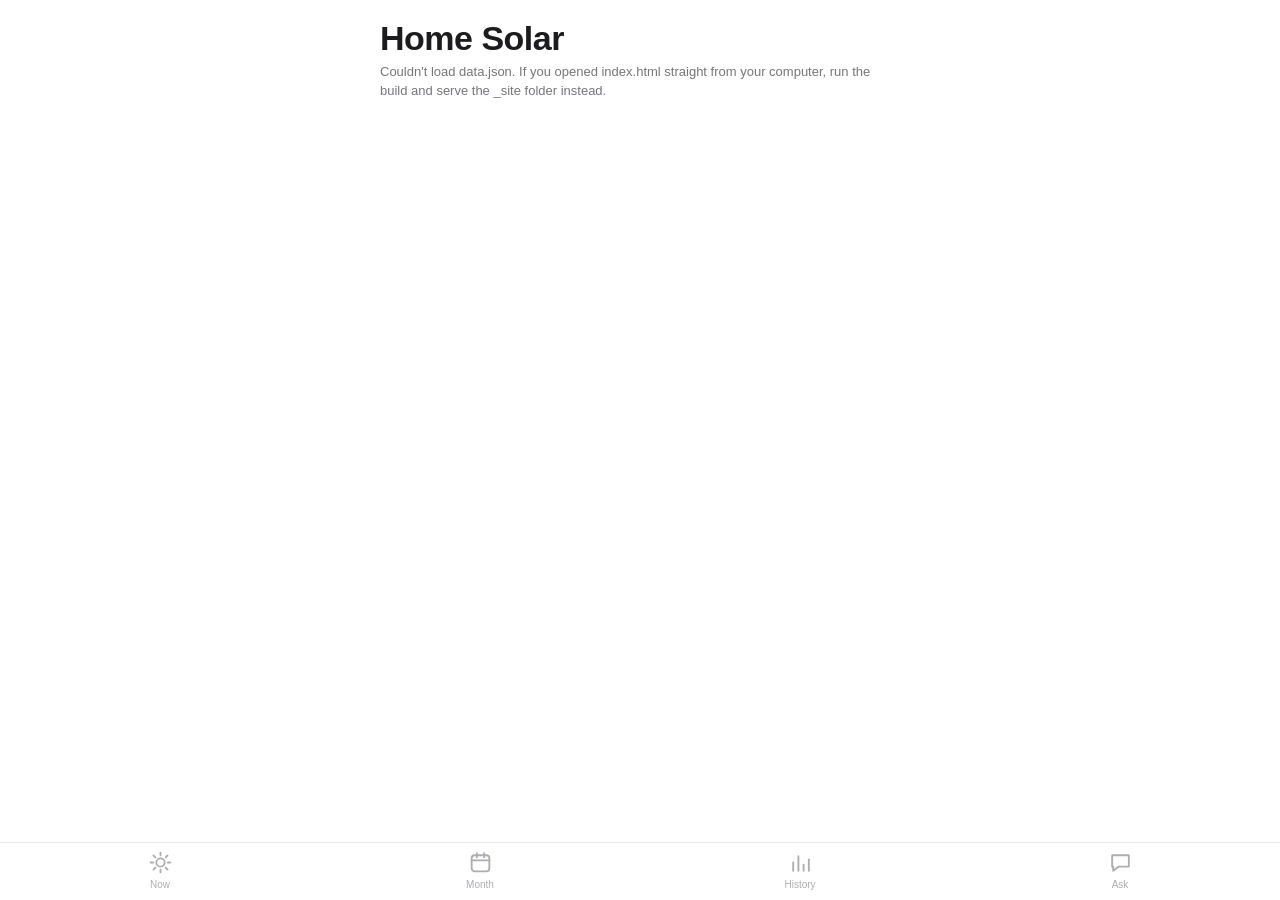
==== commit 85855f7a: "Add the Ask tab: questions about the house's energy, answered by Claude Haiku 5.5 is called from the" ====
--- a/web/index.html
+++ b/web/index.html
@@ -9,9 +9,9 @@
 <meta name="apple-mobile-web-app-status-bar-style" content="default">
 <meta name="apple-mobile-web-app-title" content="Solar">
 <meta name="robots" content="noindex">
-<title>Home Solar</title>
+<title>Solar</title>
 <link rel="icon" href="icon.svg" type="image/svg+xml">
-<link rel="apple-touch-icon" href="icon-180.png">
+<link rel="apple-touch-icon" href="icon-180.png?v=2">
 <link rel="manifest" href="manifest.webmanifest">
 <link rel="stylesheet" href="style.css">
 </head>
@@ -21,6 +21,7 @@
   <a href="#now" data-tab="now"><svg viewBox="0 0 24 24" aria-hidden="true"><circle cx="12" cy="12" r="4"/><path d="M12 2.5v2.5M12 19v2.5M2.5 12H5M19 12h2.5M5.3 5.3l1.8 1.8M16.9 16.9l1.8 1.8M5.3 18.7l1.8-1.8M16.9 7.1l1.8-1.8"/></svg>Now</a>
   <a href="#month" data-tab="month"><svg viewBox="0 0 24 24" aria-hidden="true"><rect x="3.5" y="5" width="17" height="15.5" rx="3"/><path d="M3.5 10h17M8.5 3v4M15.5 3v4"/></svg>Month</a>
   <a href="#history" data-tab="history"><svg viewBox="0 0 24 24" aria-hidden="true"><path d="M5 20v-8M10 20V6M15 20v-6M20 20V9"/></svg>History</a>
+  <a href="#ask" data-tab="ask"><svg viewBox="0 0 24 24" aria-hidden="true"><path d="M4 5h16v11H10l-5 4v-4H4z"/></svg>Ask</a>
 </nav>
 <script src="lock.js"></script>
 <script src="app.js"></script>
--- a/web/style.css
+++ b/web/style.css
@@ -11,8 +11,10 @@
   --grid-est: #8E8E93;
   --sun: #E8830C;
   --sunwash: #FBE3C4;
+  --moon: #8E8E93;
   --ok: #2E9E5B;
   --bad: #D33A2C;
+  --warn: #E5B800;
   --tabbar: rgba(255, 255, 255, 0.92);
   --scrim: rgba(0, 0, 0, 0.32);
   --sheet: #FFFFFF;
@@ -20,7 +22,6 @@
   --card: var(--well);
   --accent: var(--text);
   --solar: var(--sun);
-  --warn: var(--bad);
   color-scheme: light;
 }
 @media (prefers-color-scheme: dark) {
@@ -35,8 +36,10 @@
     --grid-est: #6E6E73;
     --sun: #FF9F0A;
     --sunwash: #3D2A0F;
+    --moon: #E5E5EA;
     --ok: #30D158;
     --bad: #FF6B5E;
+    --warn: #FFD60A;
     --tabbar: rgba(18, 18, 20, 0.92);
     --scrim: rgba(0, 0, 0, 0.6);
     --sheet: #1C1C1E;
@@ -45,7 +48,7 @@
 }
 
 * { box-sizing: border-box; }
-html { -webkit-text-size-adjust: 100%; touch-action: pan-x pan-y; }  /* no pinch or double-tap zoom */
+html { -webkit-text-size-adjust: 100%; touch-action: pan-x pan-y; height: 100%; overflow: hidden; overscroll-behavior: none; }  /* no pinch or double-tap zoom */
 body {
   margin: 0;
   background: var(--bg);
@@ -60,7 +63,13 @@
 .num, .v, td { font-variant-numeric: tabular-nums; }
 :focus-visible { outline: 2px solid var(--sun); outline-offset: 2px; }
 
+/* the page scrolls inside main, so the document itself never bounces and the tab bar stays put */
+body { height: 100%; overflow: hidden; overscroll-behavior: none; }
 main {
+  height: 100%;
+  overflow-y: auto;
+  -webkit-overflow-scrolling: touch;
+  overscroll-behavior-y: contain;
   max-width: 560px;
   margin: 0 auto;
   padding: calc(env(safe-area-inset-top) + 20px) max(20px, env(safe-area-inset-right)) calc(env(safe-area-inset-bottom) + 100px) max(20px, env(safe-area-inset-left));
@@ -135,12 +144,19 @@
 .chart .b-grid.est { fill: var(--grid-est); }
 .chart .b-sun { fill: var(--sun); }
 .chart .sel { fill: var(--well); }
+.chart .seldot { fill: var(--text); }
 .chart .hit { fill: transparent; cursor: pointer; }
 .chart .hit:focus-visible { outline: none; stroke: var(--sun); stroke-width: 2; }
-.chart .ghost { fill: none; stroke: var(--faint); stroke-width: 1.5; stroke-dasharray: 2 4; }
-.chart .sunfill { fill: var(--sunwash); }
+.chart .ghost { fill: none; stroke: var(--muted); stroke-width: 1.5; stroke-dasharray: 4 3; opacity: .8; }
+.chart .sunfill { fill: var(--sun); fill-opacity: .28; }
+.chart .rise { fill: none; stroke: var(--muted); stroke-width: 1.5; stroke-linecap: round; stroke-linejoin: round; }
 .chart .sunline { fill: none; stroke: var(--sun); stroke-width: 2.2; stroke-linejoin: round; }
 .chart .dot { fill: var(--sun); stroke: var(--bg); stroke-width: 2; }
+.chart .expfill { fill: var(--well); }
+.chart text.explabel { fill: var(--muted); font-weight: 500; }
+.chart .sunpos { fill: var(--bg); stroke: var(--sun); stroke-width: 2; }
+.chart .moondark { fill: var(--well); stroke: var(--faint); stroke-width: .75; }
+.chart .moonlit { fill: var(--moon); }
 
 /* facts */
 .facts p { margin: 0; padding: 11px 0; border-bottom: 1px solid var(--rule); font-size: 15px; }
@@ -225,10 +241,212 @@
 body.locked .tabs { display: none; }
 .lock { border-top: 0; min-height: 70vh; display: flex; flex-direction: column; align-items: center; justify-content: center; gap: 12px; max-width: 360px; margin: 0 auto; width: 100%; }
 .lock .btn { margin-top: 0; }
-.lock-ic { width: 64px; height: 64px; border-radius: 18px; background: var(--sun); display: grid; place-items: center; }
-.lock-ic svg { width: 32px; height: 32px; fill: none; stroke: #fff; stroke-width: 2; stroke-linecap: round; stroke-linejoin: round; }
+.lock { gap: 10px; }
+.lock-head { display: flex; flex-direction: column; align-items: center; gap: 14px; margin-bottom: 28px; }
+.lock-head h1 { margin: 0; font-size: 34px; font-weight: 700; letter-spacing: -0.02em; }
+.lock-ic { width: 88px; height: 88px; border-radius: 22px; background: #FFFFFF; box-shadow: 0 0 0 1px var(--rule), 0 6px 18px rgba(0, 0, 0, .06); display: grid; place-items: center; }
+.lock-ic svg { width: 88px; height: 88px; }
+.lock-ic .sun { fill: var(--sun); }
+.lock-ic .hz { stroke: #1C1C1E; stroke-width: 5; stroke-linecap: round; }
+.lock-form .err:empty { display: none; }
+.lock .small { text-align: center; }
 .lock-form { display: flex; flex-direction: column; gap: 8px; width: 100%; }
 .lock-form input { height: 50px; border-radius: 12px; border: 0; background: var(--well); color: var(--text); font-size: 17px; padding: 0 16px; }
 .lock-form input:focus { outline: 2px solid var(--sun); }
 .lock .small { font-size: 13px; color: var(--muted); }
 .err { color: var(--bad) !important; min-height: 1.2em; margin: 0; text-align: center; }
+
+/* status dot and its popover */
+.topright { display: flex; align-items: center; gap: 6px; padding-bottom: 4px; }
+.statuswrap { position: relative; }
+.statusdot { width: 36px; height: 36px; border: 0; background: transparent; display: grid; place-items: center; cursor: pointer; padding: 0; position: relative; }
+.statusdot::after { content: ""; position: absolute; inset: -4px; }
+.statusdot i { width: 10px; height: 10px; border-radius: 5px; background: var(--ok); display: block; }
+.statusdot.bad i { background: var(--bad); }
+.statusdot.unknown i { background: var(--faint); }
+.popover {
+  position: absolute; right: -6px; top: 42px; z-index: 6; width: 230px; padding: 12px 14px; border-radius: 12px;
+  background: var(--sheet); box-shadow: 0 6px 24px rgba(0, 0, 0, .16), 0 0 0 .5px var(--rule);
+  display: flex; flex-direction: column; gap: 3px; font-size: 15px;
+}
+.popover[hidden] { display: none; }
+.popover::before { content: ""; position: absolute; top: -6px; right: 18px; width: 12px; height: 12px; background: var(--sheet); transform: rotate(45deg); box-shadow: -.5px -.5px 0 var(--rule); }
+.popover span { font-size: 13px; color: var(--muted); line-height: 1.4; }
+
+/* weather and tomorrow's forecast */
+.wxi { width: 22px; height: 22px; fill: none; stroke: var(--muted); stroke-width: 1.7; stroke-linecap: round; stroke-linejoin: round; flex-shrink: 0; }
+.wxi .s { stroke: var(--sun); }
+.wxrow { display: inline-flex; align-items: center; gap: 10px; }
+.forecast { display: flex; gap: 10px; align-items: flex-start; margin-top: 16px; padding: 12px 14px; border-radius: 12px; background: var(--well); }
+.forecast p { margin: 0; font-size: 15px; }
+.forecast .wxi { margin-top: 1px; }
+.trio .unit { font-size: 13px; color: var(--muted); margin-top: 1px; }
+.group-label + .trio { margin-top: 10px; }
+.rows .r:has(.wxrow) { align-items: center; }
+
+/* Now fits one screen: roomier type below the chart, tighter spacing */
+.nowtop { padding-top: 10px; padding-bottom: 14px; }
+.nowtop .chart { margin-top: 10px; }
+.nowwx, .nowgen { padding: 14px 0; }
+.nowwx .rows .r { font-size: 17px; padding: 9px 0; }
+.nowwx .rows .r:last-child { padding-bottom: 2px; }
+.nowgen .sub { margin-top: 4px; }
+.nowwx .wxi { width: 26px; height: 26px; }
+.nowgen .label { font-size: 15px; }
+.nowgen .trio .n { font-size: 28px; }
+.nowgen .trio .unit { font-size: 15px; }
+.nowhead { padding-top: 8px; }
+
+.updated { text-align: center; margin-top: 14px !important; }
+.ptr { position: fixed; top: calc(env(safe-area-inset-top) + 2px); left: 50%; margin-left: -16px; width: 32px; height: 32px; border-radius: 16px; background: var(--sheet);
+  box-shadow: 0 2px 10px rgba(0, 0, 0, .15), 0 0 0 .5px var(--rule); display: grid; place-items: center; opacity: 0; z-index: 8; pointer-events: none; transition: opacity .15s; }
+.ptr svg { width: 18px; height: 18px; fill: none; stroke: var(--muted); stroke-width: 2; stroke-linecap: round; stroke-linejoin: round; }
+.ptr.ready svg, .ptr.spin svg { stroke: var(--sun); }
+.ptr.spin svg { animation: ptrspin .8s linear infinite; }
+@keyframes ptrspin { to { transform: rotate(360deg); } }
+@media (prefers-reduced-motion: reduce) { .ptr.spin svg { animation: none; } }
+
+/* footnote popover on Saved by solar */
+.popwrap { position: relative; }
+.popbtn { border: 0; background: transparent; padding: 0; text-align: left; cursor: pointer; width: 100%; color: inherit; }
+.label .ast { color: var(--sun); margin-left: 2px; font-weight: 600; }
+.popover.left { left: auto; right: 0; top: 86px; width: 250px; max-width: calc(100vw - 40px); }
+.popover.left::before { left: 112px; right: auto; }
+.popover.left span { font-size: 14px; color: var(--text); }
+
+/* chart legend */
+.legend { display: flex; align-items: center; gap: 14px; font-size: 13px; color: var(--muted); }
+.legend span { display: inline-flex; align-items: center; gap: 6px; }
+.legend i { width: 10px; height: 10px; border-radius: 2px; display: inline-block; }
+.legend .lg-grid { background: var(--grid); }
+.legend .lg-sun { background: var(--sun); }
+.legend .u { margin-left: auto; }
+
+/* energy accordion */
+.acc summary { list-style: none; display: flex; align-items: center; justify-content: space-between; cursor: pointer; font-size: 15px; font-weight: 500; min-height: 32px; }
+.acc summary::-webkit-details-marker { display: none; }
+.acc summary .chev { transition: transform .2s; }
+.acc[open] summary .chev { transform: rotate(90deg); }
+.acc[open] summary { margin-bottom: 10px; }
+@media (prefers-reduced-motion: reduce) { .acc summary .chev { transition: none; } }
+
+/* energy table: icons and indented solar rows */
+.ledger .lk { display: inline-flex; align-items: center; gap: 10px; }
+.ledger .lk.sub2 { padding-left: 24px; }
+.ledger .li { width: 20px; height: 20px; flex: none; fill: none; stroke-width: 1.75; stroke-linecap: round; stroke-linejoin: round; }
+.ledger .li.g { stroke: var(--grid); }
+.ledger .li.s { stroke: var(--sun); }
+.acc summary { white-space: nowrap; gap: 8px; }
+
+/* status: green normal, yellow when SolarEdge can't be reached, red for a system problem */
+.statusdot.warn i { background: var(--warn); }
+.status-pop { gap: 12px; width: 270px; }
+.status-pop .pi { display: flex; gap: 10px; align-items: flex-start; }
+.status-pop .pi > i { width: 8px; height: 8px; border-radius: 4px; margin-top: 6px; flex-shrink: 0; background: var(--ok); }
+.status-pop .pi.bad > i { background: var(--bad); }
+.status-pop .pi.warn > i { background: var(--warn); }
+.status-pop .pi.unknown > i { background: var(--faint); }
+.status-pop .pi > div { display: flex; flex-direction: column; gap: 2px; }
+.status-pop .btn { margin-top: 2px; min-height: 44px; font-size: 15px; }
+
+/* current weather beside the date; hairlines between the three totals */
+.wxnow { display: inline-flex; align-items: center; gap: 4px; margin-left: 10px; color: var(--text); }
+.wxnow .wxi { width: 16px; height: 16px; stroke: var(--text); }
+.trio.ruled { gap: 0; }
+.trio.ruled > div { padding: 0 12px; }
+.trio.ruled > div:first-child { padding-left: 0; }
+.trio.ruled > div + div { border-left: 1px solid var(--rule); }
+
+/* jump to the latest month */
+.steps .latest svg { width: 18px; height: 18px; fill: none; stroke: var(--sun); stroke-width: 2.2; stroke-linecap: round; stroke-linejoin: round; }
+
+/* History: Cost / Energy switch */
+.seg { display: grid; grid-template-columns: repeat(2, minmax(0, 1fr)); gap: 2px; padding: 2px; margin: 12px 0 2px; background: var(--well); border-radius: 9px; }
+.seg button { height: 32px; border: 0; border-radius: 7px; background: transparent; font: inherit; font-size: 14px; font-weight: 500; color: var(--muted); cursor: pointer; }
+.seg button[aria-pressed="true"] { background: var(--sheet); color: var(--text); font-weight: 600; box-shadow: 0 1px 2px rgba(0, 0, 0, .12); }
+.chart .b-sun.est { opacity: .45; }
+
+/* EV comparison and CO2 lines */
+.evline { display: flex; align-items: center; gap: 8px; min-height: 44px; margin-top: 6px; font-size: 15px; }
+.evline svg, .co2 svg { width: 20px; height: 20px; flex-shrink: 0; fill: none; stroke: var(--muted); stroke-width: 1.6; stroke-linecap: round; stroke-linejoin: round; }
+.evline .ast { color: var(--sun); margin-left: 2px; font-weight: 600; }
+.popover.below { left: 0; right: auto; top: 52px; width: 290px; max-width: calc(100vw - 40px); }
+.popover.below::before { left: 22px; right: auto; }
+.popover.below span { font-size: 14px; color: var(--text); }
+.co2 { display: flex; align-items: center; gap: 10px; margin: 0; font-size: 15px; }
+
+/* bill period under the sheet title */
+.period { margin: 0; font-size: 17px; font-weight: 600; color: var(--sun); }
+.period + .sub { margin-top: 2px; }
+.nowhead .eyebrow { display: flex; align-items: center; flex-wrap: wrap; line-height: 20px; }
+.wxnow { line-height: 20px; }
+.copylink { font-size: 15px; color: var(--sun); justify-content: center; }
+.filebtn { margin-top: 14px; }
+.filebtn input { display: none; }
+
+/* alert switches */
+.switchrow { display: flex; align-items: center; justify-content: space-between; gap: 16px; min-height: 56px; padding: 8px 0; border-bottom: 1px solid var(--rule); cursor: pointer; }
+.switchrow > span { display: flex; flex-direction: column; gap: 2px; }
+.switchrow .t { font-size: 17px; }
+.switchrow .sub { font-size: 13px; margin: 0; }
+.switch { appearance: none; -webkit-appearance: none; flex-shrink: 0; width: 51px; height: 31px; border-radius: 16px; background: var(--well); position: relative; cursor: pointer; transition: background .2s; margin: 0; }
+.switch::after { content: ""; position: absolute; top: 2px; left: 2px; width: 27px; height: 27px; border-radius: 50%; background: #fff; box-shadow: 0 2px 4px rgba(0, 0, 0, .2); transition: transform .2s; }
+.switch:checked { background: var(--sun); }
+.switch:checked::after { transform: translateX(20px); }
+.switch:focus-visible { outline: 2px solid var(--sun); outline-offset: 2px; }
+
+/* tap the moon to see its phase */
+.moonbtn { cursor: pointer; outline: none; }
+.moonbtn:focus-visible .moondark { stroke: var(--sun); stroke-width: 2; }
+.chart .moonname { font-size: 11px; fill: var(--muted); }
+
+/* Ask */
+.vh { position: absolute; width: 1px; height: 1px; overflow: hidden; clip: rect(0 0 0 0); white-space: nowrap; }
+.textbtn { min-height: 44px; border: 0; background: transparent; padding: 0; font: inherit; font-size: 17px; color: var(--sun); cursor: pointer; }
+.asklede { margin: 0; font-size: 17px; line-height: 1.45; color: var(--grid); }
+@media (prefers-color-scheme: dark) { .asklede { color: var(--text); } }
+.askmsgs { display: flex; flex-direction: column; gap: 16px; padding: 16px 0 8px; }
+.askq { align-self: flex-end; max-width: 80%; background: var(--well); border-radius: 18px 18px 4px 18px; padding: 10px 14px; font-size: 16px; line-height: 1.35; overflow-wrap: anywhere; }
+.askq.live { background: transparent; border: 1.5px dashed var(--sun); color: var(--muted); }
+.aska { display: flex; flex-direction: column; gap: 10px; font-size: 16px; line-height: 1.45; }
+.aska p { margin: 0; }
+.aska b { font-weight: 600; }
+.aska.err p { color: var(--bad); font-size: 15px; }
+.asksrc { font-size: 12px; color: var(--muted); }
+.askchart { display: flex; flex-direction: column; gap: 8px; padding: 12px 14px; border-radius: 14px; background: var(--well); }
+.askchart .r { display: flex; align-items: center; gap: 10px; font-size: 13px; }
+.askchart .l { width: 44px; flex-shrink: 0; color: var(--muted); overflow: hidden; text-overflow: ellipsis; white-space: nowrap; }
+.askchart .bars { display: flex; flex-grow: 1; height: 12px; gap: 2px; }
+.askchart .a, .askchart .k i.a { background: var(--grid); border-radius: 2px; }
+.askchart .b, .askchart .k i.b { background: var(--sun); border-radius: 2px; }
+.askchart .k { display: flex; gap: 14px; font-size: 12px; color: var(--muted); }
+.askchart .k span { display: flex; align-items: center; gap: 5px; }
+.askchart .k i { width: 9px; height: 9px; display: block; }
+.askspeak { align-self: flex-start; display: flex; align-items: center; gap: 6px; min-height: 32px; border: 0; border-radius: 16px; background: var(--well); padding: 0 12px; font: inherit; font-size: 13px; color: var(--grid); cursor: pointer; }
+.askspeak svg { width: 16px; height: 16px; fill: none; stroke: currentColor; stroke-width: 1.8; stroke-linecap: round; stroke-linejoin: round; }
+.aska.thinking { flex-direction: row; gap: 5px; padding: 6px 0; }
+.aska.thinking span { width: 7px; height: 7px; border-radius: 50%; background: var(--faint); animation: askdot 1.2s infinite ease-in-out; }
+.aska.thinking span:nth-child(2) { animation-delay: .15s; } .aska.thinking span:nth-child(3) { animation-delay: .3s; }
+@keyframes askdot { 0%, 80%, 100% { opacity: .3; transform: translateY(0); } 40% { opacity: 1; transform: translateY(-3px); } }
+.askdock { position: fixed; left: 0; right: 0; bottom: calc(env(safe-area-inset-bottom) + 57px); z-index: 4; max-width: 560px; margin: 0 auto; padding: 8px max(16px, env(safe-area-inset-right)) 4px max(16px, env(safe-area-inset-left)); background: var(--bg); border-top: .5px solid var(--rule); }
+.askspacer { height: 84px; }
+.askbar { display: flex; align-items: center; gap: 10px; }
+.askfield { flex-grow: 1; display: flex; align-items: center; min-height: 44px; padding: 0 16px; border-radius: 22px; background: var(--well); }
+.askfield input { border: 0; outline: none; background: transparent; font: inherit; font-size: 17px; color: var(--text); width: 100%; }
+.askmic { width: 44px; height: 44px; flex-shrink: 0; border: 0; border-radius: 22px; background: var(--sun); display: flex; align-items: center; justify-content: center; cursor: pointer; transition: transform .12s; }
+.askmic:active { transform: scale(.94); }
+.askmic svg { width: 22px; height: 22px; fill: none; stroke: #FFFFFF; stroke-width: 1.9; stroke-linecap: round; stroke-linejoin: round; }
+.askmic.on { box-shadow: 0 0 0 6px rgba(232, 131, 12, .18); }
+.askmic .stop { width: 16px; height: 16px; border-radius: 3px; background: #FFFFFF; }
+.askby, .asklisten { margin: 0; padding: 6px 0 2px; font-size: 11px; color: var(--muted); text-align: center; }
+.asksug { display: flex; align-items: center; justify-content: space-between; gap: 10px; width: 100%; min-height: 52px; border: 0; border-top: 1px solid var(--rule); background: transparent; padding: 0; font: inherit; font-size: 17px; color: var(--text); text-align: left; cursor: pointer; }
+.asksug:last-child { border-bottom: 1px solid var(--rule); }
+.asksug:active { opacity: .5; }
+.askby.bad, .asklisten.bad { color: var(--bad); }
+.asklisten { display: flex; align-items: center; justify-content: center; gap: 10px; font-size: 13px; color: var(--grid); }
+.wave { display: flex; align-items: center; gap: 3px; height: 18px; }
+.wave i { width: 3px; height: 6px; border-radius: 2px; background: var(--sun); animation: askwave 1s infinite ease-in-out; }
+.wave i:nth-child(3n) { animation-delay: .2s; } .wave i:nth-child(3n+1) { animation-delay: .4s; }
+@keyframes askwave { 0%, 100% { height: 5px; } 50% { height: 18px; } }
+@media (prefers-reduced-motion: reduce) { .wave i, .aska.thinking span { animation: none; } .wave i { height: 12px; } }
+.label + .asksug { margin-top: 6px; }
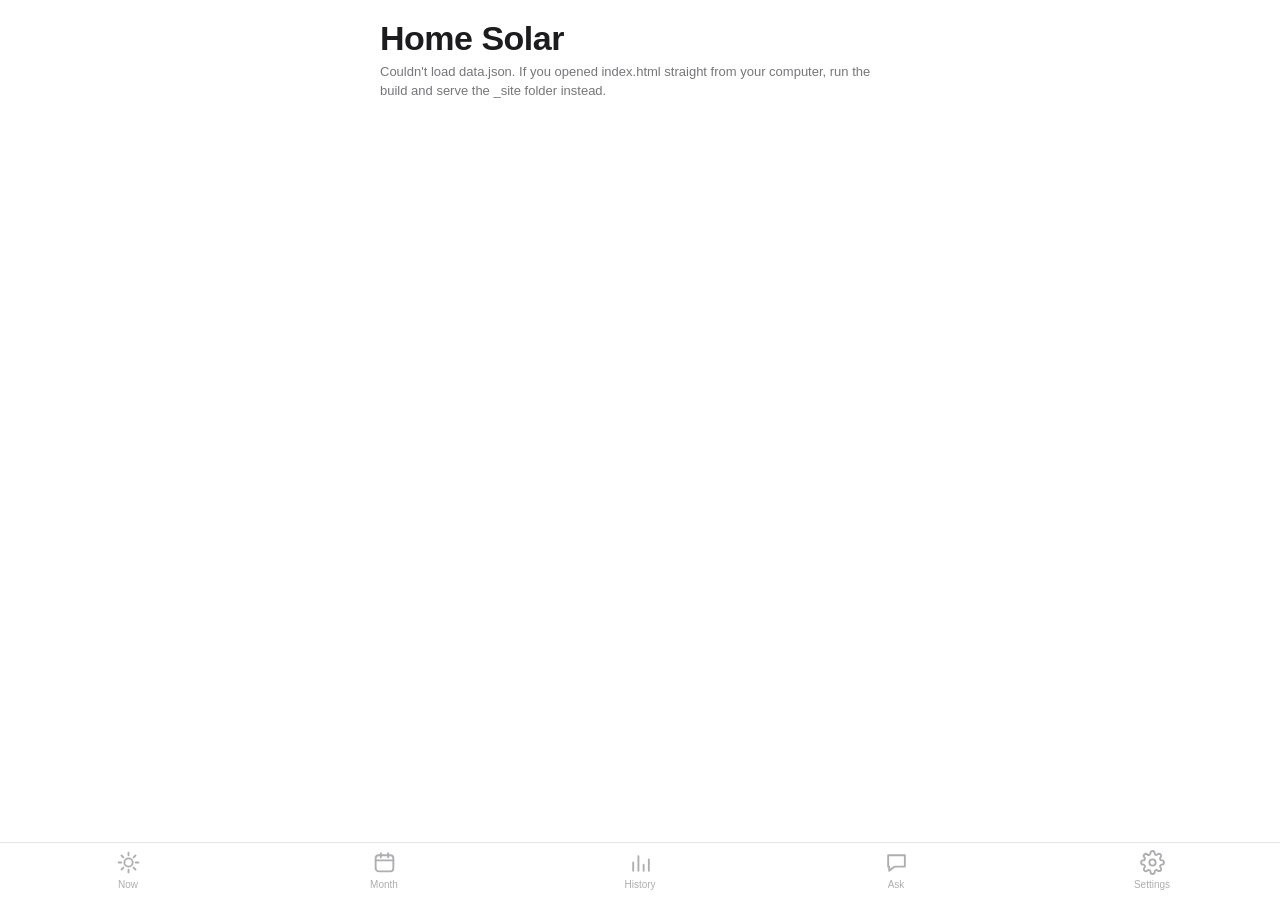
==== commit 01c64f8c: "Settings moves to the tab bar A fifth tab, Settings, with a gear; the Now screen loses its settings " ====
--- a/web/index.html
+++ b/web/index.html
@@ -22,6 +22,7 @@
   <a href="#month" data-tab="month"><svg viewBox="0 0 24 24" aria-hidden="true"><rect x="3.5" y="5" width="17" height="15.5" rx="3"/><path d="M3.5 10h17M8.5 3v4M15.5 3v4"/></svg>Month</a>
   <a href="#history" data-tab="history"><svg viewBox="0 0 24 24" aria-hidden="true"><path d="M5 20v-8M10 20V6M15 20v-6M20 20V9"/></svg>History</a>
   <a href="#ask" data-tab="ask"><svg viewBox="0 0 24 24" aria-hidden="true"><path d="M4 5h16v11H10l-5 4v-4H4z"/></svg>Ask</a>
+  <a href="#settings" data-tab="settings"><svg viewBox="0 0 24 24" aria-hidden="true"><circle cx="12" cy="12" r="3"/><path d="M19.4 15a1.65 1.65 0 0 0 .33 1.82l.06.06a2 2 0 1 1-2.83 2.83l-.06-.06a1.65 1.65 0 0 0-1.82-.33 1.65 1.65 0 0 0-1 1.51V21a2 2 0 1 1-4 0v-.09A1.65 1.65 0 0 0 9 19.4a1.65 1.65 0 0 0-1.82.33l-.06.06a2 2 0 1 1-2.83-2.83l.06-.06A1.65 1.65 0 0 0 4.68 15a1.65 1.65 0 0 0-1.51-1H3a2 2 0 1 1 0-4h.09A1.65 1.65 0 0 0 4.6 9a1.65 1.65 0 0 0-.33-1.82l-.06-.06a2 2 0 1 1 2.83-2.83l.06.06A1.65 1.65 0 0 0 9 4.68a1.65 1.65 0 0 0 1-1.51V3a2 2 0 1 1 4 0v.09a1.65 1.65 0 0 0 1 1.51 1.65 1.65 0 0 0 1.82-.33l.06-.06a2 2 0 1 1 2.83 2.83l-.06.06A1.65 1.65 0 0 0 19.4 9a1.65 1.65 0 0 0 1.51 1H21a2 2 0 1 1 0 4h-.09a1.65 1.65 0 0 0-1.51 1z"/></svg>Settings</a>
 </nav>
 <script src="lock.js"></script>
 <script src="app.js"></script>
--- a/web/style.css
+++ b/web/style.css
@@ -231,7 +231,7 @@
   -webkit-backdrop-filter: saturate(180%) blur(20px); backdrop-filter: saturate(180%) blur(20px);
   border-top: .5px solid var(--rule);
 }
-.tabs a { display: flex; flex-direction: column; align-items: center; gap: 3px; min-width: 80px; min-height: 44px; color: var(--faint); text-decoration: none; font-size: 10px; font-weight: 500; }
+.tabs a { display: flex; flex-direction: column; align-items: center; gap: 3px; min-width: 64px; flex: 1 1 0; min-height: 44px; color: var(--faint); text-decoration: none; font-size: 10px; font-weight: 500; }
 .tabs a[aria-current="page"] { color: var(--text); }
 .tabs svg { width: 25px; height: 25px; fill: none; stroke: currentColor; stroke-width: 1.8; stroke-linecap: round; stroke-linejoin: round; }
 
@@ -450,3 +450,68 @@
 @keyframes askwave { 0%, 100% { height: 5px; } 50% { height: 18px; } }
 @media (prefers-reduced-motion: reduce) { .wave i, .aska.thinking span { animation: none; } .wave i { height: 12px; } }
 .label + .asksug { margin-top: 6px; }
+.askhead { display: flex; gap: 18px; }
+.chatlist { display: flex; flex-direction: column; margin-bottom: 12px; }
+.chatrow { display: flex; align-items: center; gap: 4px; border-top: 1px solid var(--rule); }
+.chatrow:last-child { border-bottom: 1px solid var(--rule); }
+.chatopen { flex-grow: 1; min-width: 0; display: flex; flex-direction: column; gap: 2px; min-height: 56px; justify-content: center; border: 0; background: transparent; padding: 8px 0; font: inherit; text-align: left; color: var(--text); cursor: pointer; }
+.chatopen .t { font-size: 16px; line-height: 1.3; overflow: hidden; text-overflow: ellipsis; white-space: nowrap; }
+.chatopen .w { font-size: 13px; color: var(--muted); }
+.chatopen:active { opacity: .5; }
+.chatdel { width: 44px; height: 44px; flex-shrink: 0; border: 0; background: transparent; color: var(--faint); display: flex; align-items: center; justify-content: center; cursor: pointer; }
+.chatdel svg { width: 20px; height: 20px; fill: none; stroke: currentColor; stroke-width: 1.7; stroke-linecap: round; stroke-linejoin: round; }
+.chatdel:active { color: var(--bad); }
+/* heating (ecobee) */
+.chart .b-heat { fill: var(--grid); }
+.chart .b-aux { fill: var(--bad); }
+.legend i.lg-heat { background: var(--grid); }
+.legend i.lg-aux { background: var(--bad); }
+.trio .n.bad { color: var(--bad); }
+
+/* Settings: grouped list (iOS style), plain tinted icons, detail pages */
+:root { --group: #F2F2F7; --gcard: #FFFFFF; }
+@media (prefers-color-scheme: dark) { :root { --group: #000000; --gcard: #1C1C1E; } }
+body.grouped, body.grouped main { background: var(--group); }
+.stop { padding-top: 8px; align-items: center; }
+.sh1 { margin: 0 0 18px; font-size: 34px; font-weight: 700; letter-spacing: -0.02em; }
+.sbody { display: flex; flex-direction: column; gap: 24px; padding-bottom: 24px; }
+.sgroup { display: flex; flex-direction: column; gap: 6px; }
+.slabel { padding: 0 16px; font-size: 13px; color: var(--muted); text-transform: uppercase; letter-spacing: .02em; }
+.scard { background: var(--gcard); border-radius: 12px; overflow: hidden; }
+.scard.pad { padding: 2px 16px; }
+.scard.pad .rows .r { padding: 12px 0; font-size: 16px; }
+.scard.pad .rows .r .v { font-weight: 400; color: var(--muted); }
+.scard.pad section, .scard.pad .sub { border: 0; }
+.scard.pad > .sub, .scard.pad .sub { margin: 4px 0 12px; }
+.scard .linkline { padding: 12px 0; min-height: 46px; font-size: 16px; }
+.sbody > .scard + .scard, .sbody > .sfoot + .scard { margin-top: -6px; }
+.srow { display: flex; align-items: center; gap: 14px; width: 100%; min-height: 50px; padding: 0 14px 0 16px; border: 0; background: transparent; font: inherit; color: var(--text); text-align: left; cursor: pointer; position: relative; }
+.srow + .srow::before { content: ""; position: absolute; top: 0; left: 52px; right: 0; border-top: 0.5px solid var(--rule); }
+.srow:active { background: var(--well); }
+.sicon { width: 22px; height: 22px; flex-shrink: 0; fill: none; stroke: var(--sun); stroke-width: 1.7; stroke-linecap: round; stroke-linejoin: round; }
+.srow .st { flex-grow: 1; font-size: 17px; }
+.srow .sv { display: flex; align-items: center; gap: 6px; font-size: 15px; color: var(--muted); text-align: right; }
+.srow.add .st { color: var(--sun); }
+.schev { width: 14px; height: 14px; flex-shrink: 0; fill: none; stroke: var(--faint); stroke-width: 2.2; stroke-linecap: round; stroke-linejoin: round; }
+.sdot { width: 8px; height: 8px; border-radius: 4px; display: inline-block; }
+.sdot.ok { background: var(--ok); } .sdot.bad { background: var(--bad); }
+.sfoot { margin: 0; padding: 0 16px; font-size: 13px; line-height: 1.4; color: var(--muted); }
+.sfoot.center { text-align: center; }
+.sfoot a { color: inherit; }
+.slog { padding: 0 16px; margin-top: -10px; }
+.slog .rows .r { font-size: 13px; padding: 6px 0; }
+.sback { display: flex; align-items: center; gap: 2px; min-height: 44px; border: 0; background: transparent; padding: 0; font: inherit; font-size: 17px; color: var(--sun); cursor: pointer; margin-left: -6px; }
+.sback svg { width: 22px; height: 22px; fill: none; stroke: currentColor; stroke-width: 2; stroke-linecap: round; stroke-linejoin: round; }
+/* Climate view */
+:root { --cool: #4F7FA8; }
+@media (prefers-color-scheme: dark) { :root { --cool: #6FA3D6; } }
+.seg.three { grid-template-columns: repeat(3, minmax(0, 1fr)); }
+.chart .b-cool { fill: var(--cool); }
+.legend i.lg-cool { background: var(--cool); }
+.chart text.minor { fill: var(--faint); font-size: 10px; }
+.trio .n.cool { color: var(--cool); }
+.linkline.big { font-size: 17px; color: var(--text); padding: 4px 0; min-height: 48px; }
+.h1-sm { font-size: 28px; line-height: 1.15; margin-top: 4px; }
+
+.sbody { margin-top: 4px; }
+body.grouped .top { margin-bottom: 10px; }
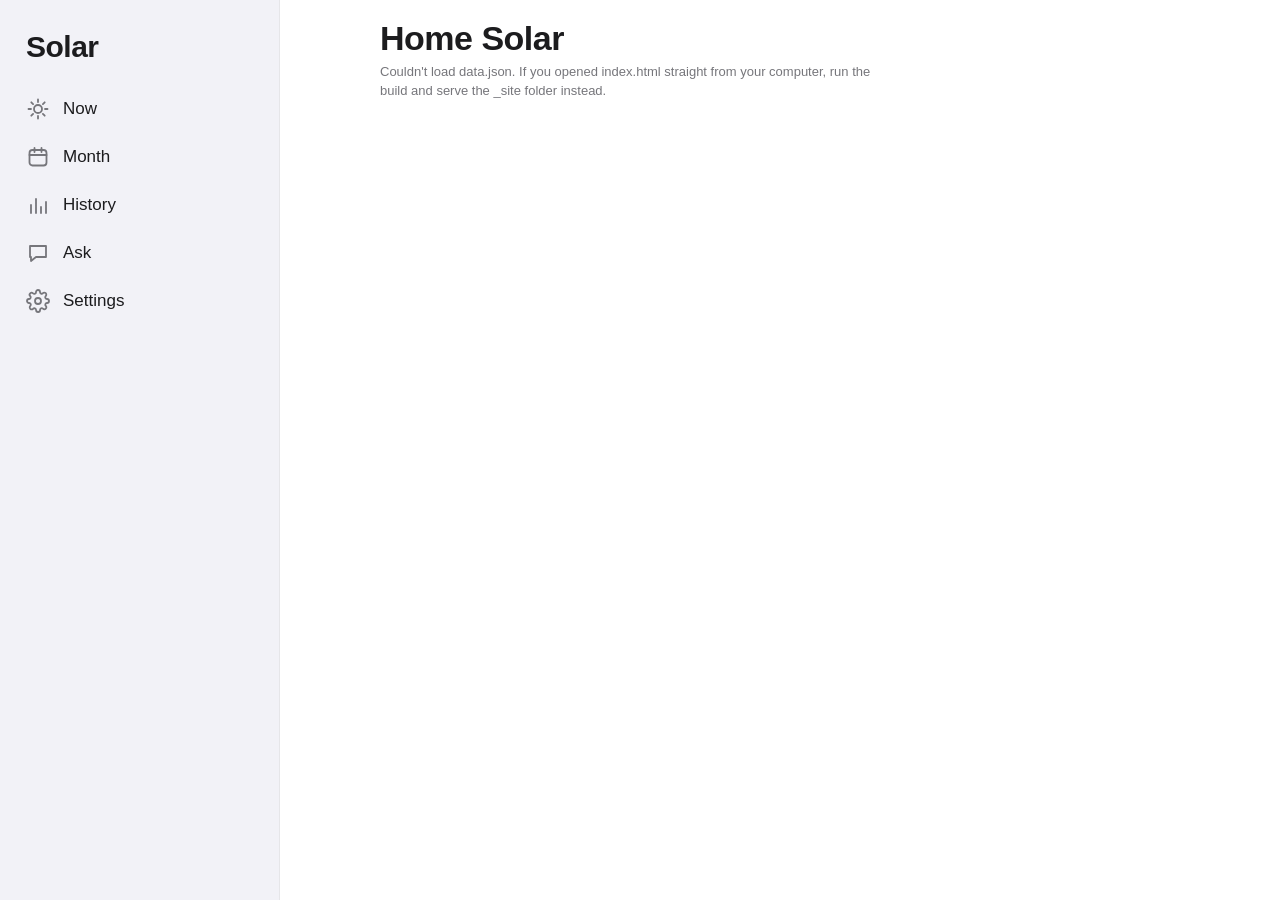
==== commit 57070628: "iPad layout: sidebar, two-column Now with coming days and month cards, centred sheets On screens 100" ====
--- a/web/index.html
+++ b/web/index.html
@@ -18,11 +18,13 @@
 <body>
 <main id="view" aria-live="polite"></main>
 <nav class="tabs" aria-label="Tabs">
+  <div class="sidetitle" aria-hidden="true">Solar</div>
   <a href="#now" data-tab="now"><svg viewBox="0 0 24 24" aria-hidden="true"><circle cx="12" cy="12" r="4"/><path d="M12 2.5v2.5M12 19v2.5M2.5 12H5M19 12h2.5M5.3 5.3l1.8 1.8M16.9 16.9l1.8 1.8M5.3 18.7l1.8-1.8M16.9 7.1l1.8-1.8"/></svg>Now</a>
   <a href="#month" data-tab="month"><svg viewBox="0 0 24 24" aria-hidden="true"><rect x="3.5" y="5" width="17" height="15.5" rx="3"/><path d="M3.5 10h17M8.5 3v4M15.5 3v4"/></svg>Month</a>
   <a href="#history" data-tab="history"><svg viewBox="0 0 24 24" aria-hidden="true"><path d="M5 20v-8M10 20V6M15 20v-6M20 20V9"/></svg>History</a>
   <a href="#ask" data-tab="ask"><svg viewBox="0 0 24 24" aria-hidden="true"><path d="M4 5h16v11H10l-5 4v-4H4z"/></svg>Ask</a>
   <a href="#settings" data-tab="settings"><svg viewBox="0 0 24 24" aria-hidden="true"><circle cx="12" cy="12" r="3"/><path d="M19.4 15a1.65 1.65 0 0 0 .33 1.82l.06.06a2 2 0 1 1-2.83 2.83l-.06-.06a1.65 1.65 0 0 0-1.82-.33 1.65 1.65 0 0 0-1 1.51V21a2 2 0 1 1-4 0v-.09A1.65 1.65 0 0 0 9 19.4a1.65 1.65 0 0 0-1.82.33l-.06.06a2 2 0 1 1-2.83-2.83l.06-.06A1.65 1.65 0 0 0 4.68 15a1.65 1.65 0 0 0-1.51-1H3a2 2 0 1 1 0-4h.09A1.65 1.65 0 0 0 4.6 9a1.65 1.65 0 0 0-.33-1.82l-.06-.06a2 2 0 1 1 2.83-2.83l.06.06A1.65 1.65 0 0 0 9 4.68a1.65 1.65 0 0 0 1-1.51V3a2 2 0 1 1 4 0v.09a1.65 1.65 0 0 0 1 1.51 1.65 1.65 0 0 0 1.82-.33l.06-.06a2 2 0 1 1 2.83 2.83l-.06.06A1.65 1.65 0 0 0 19.4 9a1.65 1.65 0 0 0 1.51 1H21a2 2 0 1 1 0 4h-.09a1.65 1.65 0 0 0-1.51 1z"/></svg>Settings</a>
+  <button type="button" class="sidefoot" id="sidefoot"></button>
 </nav>
 <script src="lock.js"></script>
 <script src="app.js"></script>
--- a/web/style.css
+++ b/web/style.css
@@ -462,11 +462,13 @@
 .chatdel svg { width: 20px; height: 20px; fill: none; stroke: currentColor; stroke-width: 1.7; stroke-linecap: round; stroke-linejoin: round; }
 .chatdel:active { color: var(--bad); }
 /* heating (ecobee) */
-.chart .b-heat { fill: var(--grid); }
-.chart .b-aux { fill: var(--bad); }
-.legend i.lg-heat { background: var(--grid); }
-.legend i.lg-aux { background: var(--bad); }
-.trio .n.bad { color: var(--bad); }
+.chart .b-heat { fill: var(--heat); }
+.chart .b-aux { fill: var(--aux); }
+.chart g.lastyr { opacity: .3; }
+.chart text.lastyr { opacity: .6; }
+.legend i.lg-heat { background: var(--heat); }
+.legend i.lg-aux { background: var(--aux); }
+.trio .n.bad { color: var(--aux); }
 
 /* Settings: grouped list (iOS style), plain tinted icons, detail pages */
 :root { --group: #F2F2F7; --gcard: #FFFFFF; }
@@ -515,3 +517,116 @@
 
 .sbody { margin-top: 4px; }
 body.grouped .top { margin-bottom: 10px; }
+/* heating is warm, backup heat warmer; cooling stays blue */
+:root { --heat: #F2A541; --aux: #D9381E; }
+@media (prefers-color-scheme: dark) { :root { --heat: #F5B25A; --aux: #F0553A; } }
+.chart .b-gridk { fill: var(--grid); }
+.legend i.lg-gridk { background: var(--grid); }
+.trio .n.heat { color: #B86F0E; }
+@media (prefers-color-scheme: dark) { .trio .n.heat { color: var(--heat); } }
+.climhead { display: flex; align-items: center; justify-content: space-between; gap: 12px; }
+.climhead .group-label { margin: 0; }
+/* lock screen: the icon and name in the middle, the buttons at the bottom, within thumb reach */
+.lock { min-height: calc(100dvh - env(safe-area-inset-top) - env(safe-area-inset-bottom) - 40px); justify-content: space-between; gap: 0; padding-bottom: 8px; }
+.lock-head { flex: 1; justify-content: center; margin: 0; gap: 10px; }
+.lock-ic { width: auto; height: auto; border-radius: 0; background: none; box-shadow: none; }
+.lock-ic svg { width: 96px; height: 96px; }
+.lock-ic .hz { stroke: var(--text); }
+.lock-actions { width: 100%; display: flex; flex-direction: column; gap: 10px; }
+body.locked main { padding-bottom: calc(env(safe-area-inset-bottom) + 16px); }
+.lock-ic svg { margin-bottom: -20px; }
+/* lock screen sunrise: rises once, then a slow soft glow */
+.lock-ic .rising { overflow: visible; }
+.lock-ic .halo { fill: var(--sun); opacity: 0; }
+.lock.animate .lock-ic .up { animation: lock-rise 1.8s cubic-bezier(.22, .8, .3, 1) .2s both; }
+.lock-ic .halo { animation: lock-glow 2.6s ease-in-out 2s infinite; }
+.lock.animate .lock-head h1 { animation: lock-fade .6s ease-out 1.3s both; }
+.lock.animate .lock-actions { animation: lock-fade .6s ease-out 1.6s both; }
+@keyframes lock-rise { from { transform: translateY(26px); } to { transform: none; } }
+@keyframes lock-glow { 0%, 100% { opacity: 0; } 50% { opacity: .28; } }
+@keyframes lock-fade { from { opacity: 0; transform: translateY(8px); } to { opacity: 1; transform: none; } }
+.lock .btn svg { width: 24px; height: 24px; stroke-width: 1.8; }
+@media (prefers-reduced-motion: reduce) { .lock.animate .lock-ic .up, .lock-ic .halo, .lock.animate .lock-head h1, .lock.animate .lock-actions { animation: none; } }
+.lock [hidden] { display: none !important; }
+.lock-head h1 { font-weight: 400; letter-spacing: -0.01em; }
+/* section labels with an icon (Settings detail pages) */
+.ilabel { display: inline-flex; align-items: center; gap: 7px; }
+.ilabel svg { width: 16px; height: 16px; fill: none; stroke: var(--sun); stroke-width: 1.8; stroke-linecap: round; stroke-linejoin: round; }
+.sdetails summary { list-style: none; display: flex; align-items: center; justify-content: space-between; min-height: 32px; cursor: pointer; }
+.sdetails summary::-webkit-details-marker { display: none; }
+.sdetails summary .schev { transition: transform .2s; }
+.sdetails[open] summary .schev { transform: rotate(90deg); }
+.serial { font-size: 14px; white-space: nowrap; letter-spacing: -0.01em; }
+
+/* ---------- iPad in landscape, and anything as wide: sidebar, wider pages, two columns on Now ---------- */
+.sidetitle, .sidefoot { display: none; }
+:root { --side: #F2F2F7; --sidesel: rgba(120, 120, 128, .14); --sidew: 280px; }
+@media (prefers-color-scheme: dark) { :root { --side: #1C1C1E; --sidesel: rgba(120, 120, 128, .26); } }
+@media (min-width: 1000px) {
+  .tabs {
+    top: 0; right: auto; width: var(--sidew);
+    flex-direction: column; justify-content: flex-start; gap: 2px;
+    padding: calc(env(safe-area-inset-top) + 26px) 14px calc(env(safe-area-inset-bottom) + 22px) max(14px, env(safe-area-inset-left));
+    background: var(--side); -webkit-backdrop-filter: none; backdrop-filter: none;
+    border-top: 0; border-right: .5px solid var(--rule);
+  }
+  .sidetitle { display: block; font-size: 30px; font-weight: 700; letter-spacing: -.5px; padding: 0 12px 16px; }
+  .tabs a { flex: 0 0 auto; flex-direction: row; justify-content: flex-start; gap: 13px; min-height: 46px; padding: 0 12px; border-radius: 11px;
+    font-size: 17px; font-weight: 400; color: var(--text); transition: background-color .15s; }
+  .tabs a svg { width: 24px; height: 24px; color: var(--muted); }
+  .tabs a[aria-current="page"] { background: var(--sidesel); color: var(--sun); font-weight: 600; }
+  .tabs a[aria-current="page"] svg { color: var(--sun); }
+  .tabs a:active { background: var(--sidesel); }
+  .sidefoot { display: block; margin-top: auto; padding: 8px 12px; border: 0; background: transparent; text-align: left; border-radius: 11px; cursor: pointer; font-size: 13px; color: var(--muted); line-height: 1.5; }
+  .sfst { display: flex; align-items: center; gap: 8px; font-size: 15px; color: var(--text); }
+  .sidefoot:active { background: var(--sidesel); }
+  .sfst i { width: 9px; height: 9px; border-radius: 5px; background: var(--ok); flex-shrink: 0; }
+  .sfst.bad i { background: var(--bad); } .sfst.warn i { background: var(--warn); } .sfst.unknown i { background: var(--faint); }
+
+  body.wide main {
+    max-width: none; margin: 0 0 0 var(--sidew);
+    padding: calc(env(safe-area-inset-top) + 28px) max(48px, calc((100vw - var(--sidew) - 720px) / 2)) calc(env(safe-area-inset-bottom) + 48px);
+  }
+  body.wide.r-now main { padding-left: max(44px, calc((100vw - var(--sidew) - 1120px) / 2)); padding-right: max(44px, calc((100vw - var(--sidew) - 1120px) / 2)); }
+  body.locked main { margin: 0 auto; }
+  .ptr { left: calc(var(--sidew) + (100vw - var(--sidew)) / 2); }
+
+  /* Now: the day on the left, the cards on the right */
+  .nowgrid { display: grid; grid-template-columns: minmax(0, 1fr) 340px; gap: 44px; align-items: start; }
+  .nowmain .big { font-size: 60px; letter-spacing: -1.8px; }
+  .nowmain .big small { font-size: 22px; }
+  .nowmain .nowtop .pair { gap: 32px; }
+  .nowmain .nowtop .pair > div + div { border-left: 1px solid var(--rule); padding-left: 32px; }
+  .nowmain .nowgen .trio .n { font-size: 28px; }
+  .nowside { display: flex; flex-direction: column; gap: 16px; padding-top: 16px; }
+  .card { background: var(--well); border-radius: 18px; padding: 18px 20px 20px; }
+  .card .group-label { text-transform: uppercase; letter-spacing: .04em; font-size: 12px; font-weight: 600; margin-bottom: 6px; }
+  .card .lead { margin-top: 2px; line-height: 1.45; }
+  .cardbig { font-size: 32px; font-weight: 600; letter-spacing: -.6px; line-height: 1.1; }
+  .cardbig small { font-size: 16px; font-weight: 500; color: var(--muted); letter-spacing: 0; }
+  .chart.mini { margin-top: 14px; }
+  .chart.mini .past { fill: var(--sun); }
+  .chart.mini .today { fill: var(--sun); opacity: .45; }
+  .chart.mini .future { fill: var(--rule); }
+  .fcrows { display: flex; flex-direction: column; }
+  .fc { display: grid; grid-template-columns: 44px 26px 1fr auto; align-items: center; gap: 10px; min-height: 44px; font-size: 16px; }
+  .fc + .fc { border-top: 1px solid var(--rule); }
+  .fc .wxi { width: 24px; height: 24px; }
+  .fct .sub { font-size: 15px; margin: 0; }
+  .fck { color: var(--sun); font-weight: 600; }
+  .fck small { font-size: 13px; font-weight: 500; }
+
+  /* Ask's input sits above the bottom edge now that the tab bar is gone */
+  body.wide .askdock { left: var(--sidew); max-width: 720px; bottom: 0; padding: 10px 0 calc(env(safe-area-inset-bottom) + 14px); }
+  body.wide .nowhead .statuswrap { display: none; }
+
+  /* sheets open as a card in the middle of the screen */
+  .sheet { top: 50%; bottom: auto; left: calc(var(--sidew) + (100vw - var(--sidew)) / 2); right: auto; width: 580px; max-width: calc(100vw - var(--sidew) - 64px);
+    max-height: 82vh; margin: 0; border-radius: 20px; padding: 0 28px 28px;
+    transform: translate(-50%, -47%) scale(.97); opacity: 0; transition: transform .28s cubic-bezier(.2, .9, .3, 1), opacity .2s; box-shadow: 0 30px 80px rgba(0, 0, 0, .25); }
+  .sheet header { padding-top: 20px; }
+  .sheet header::before { display: none; }
+  .sheet-wrap.open .sheet { transform: translate(-50%, -50%); opacity: 1; }
+}
+.sheetstatus { display: flex; flex-direction: column; width: auto; padding: 4px 0 8px; }
+.sheetstatus .pi span { font-size: 15px; color: var(--muted); }
